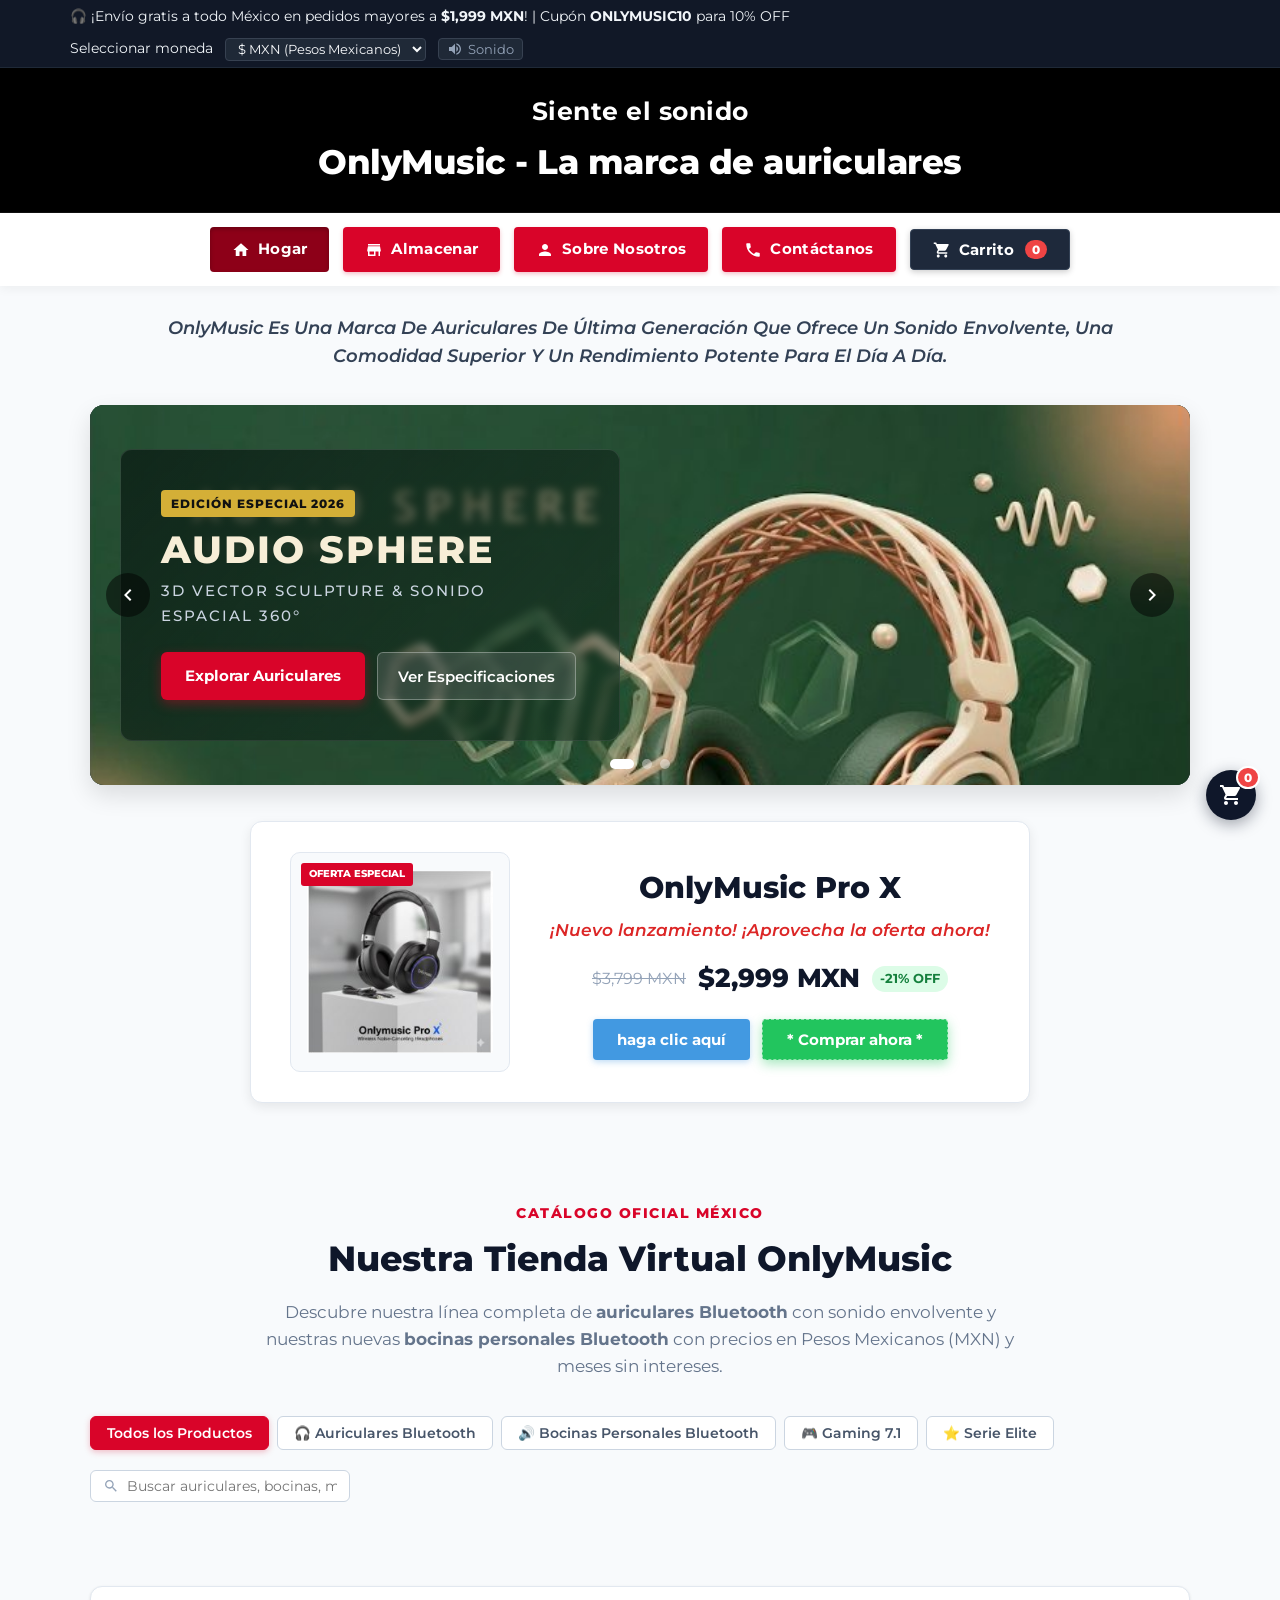
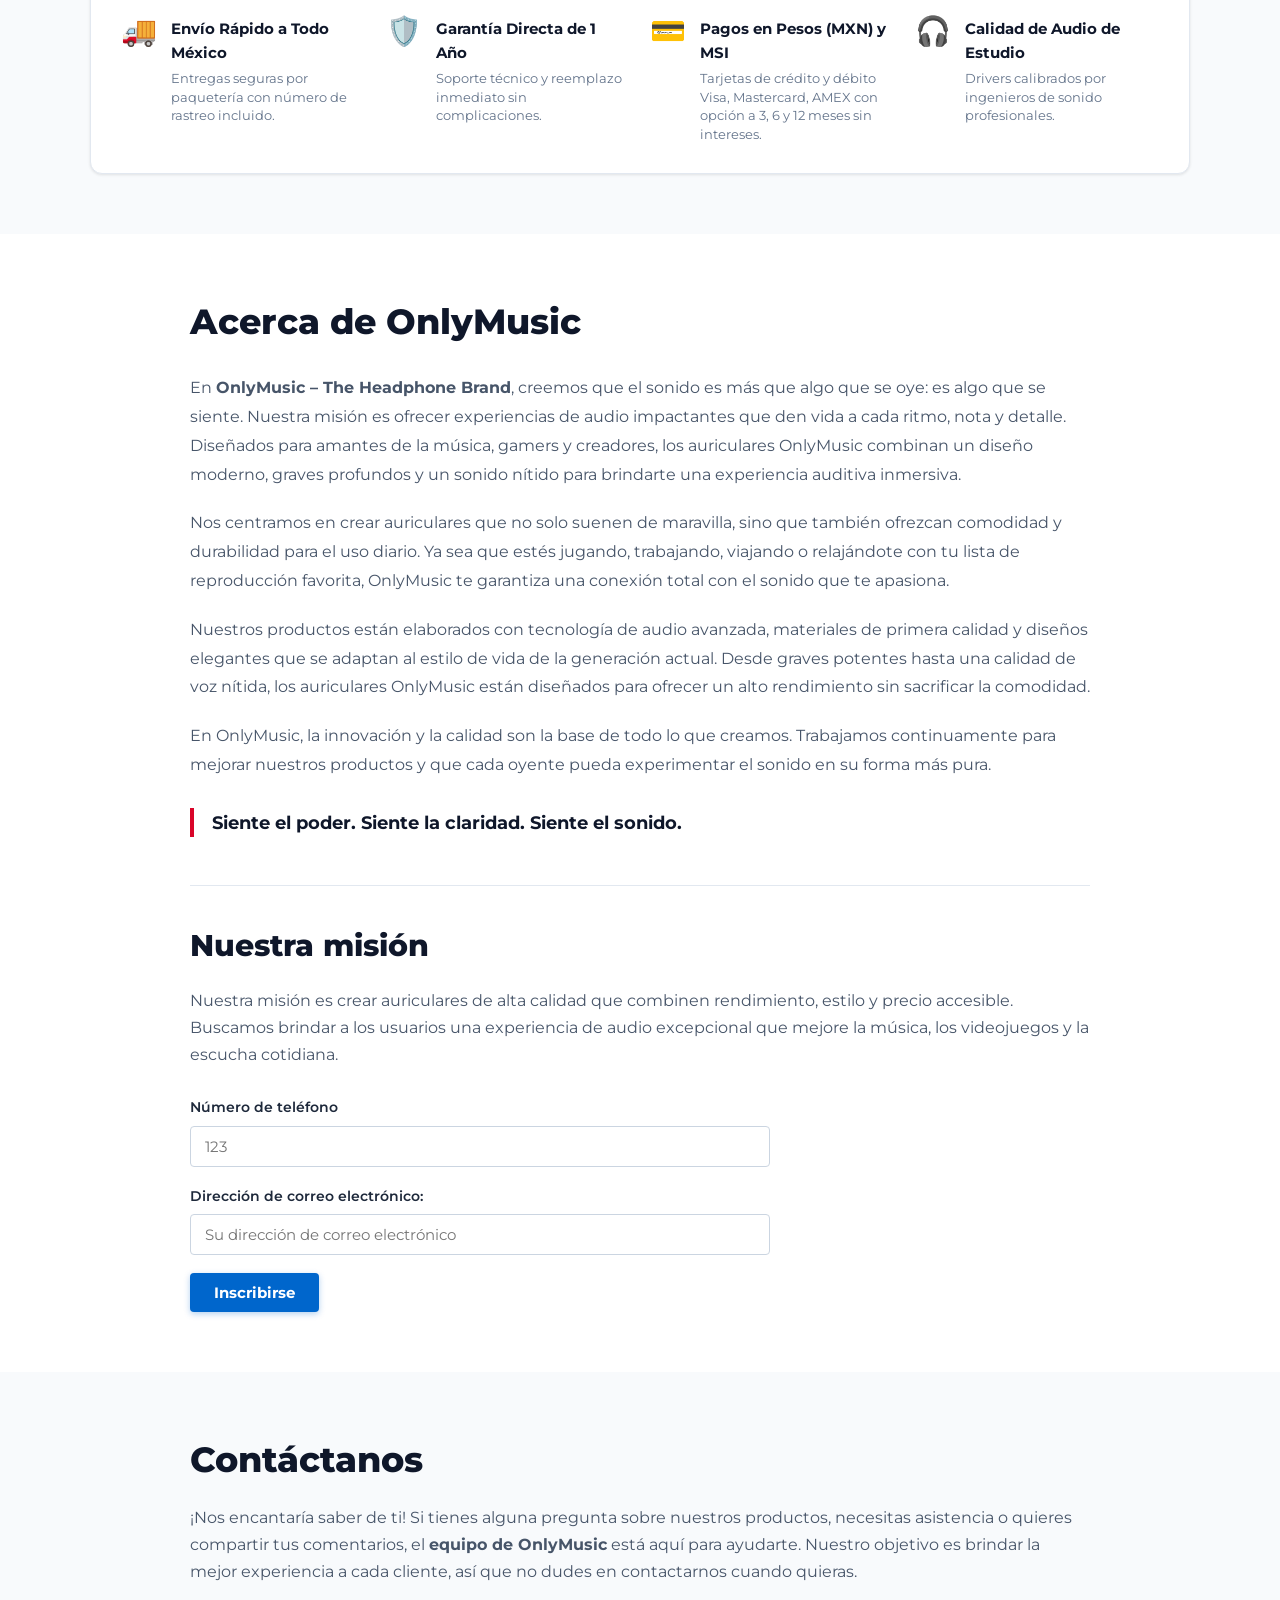
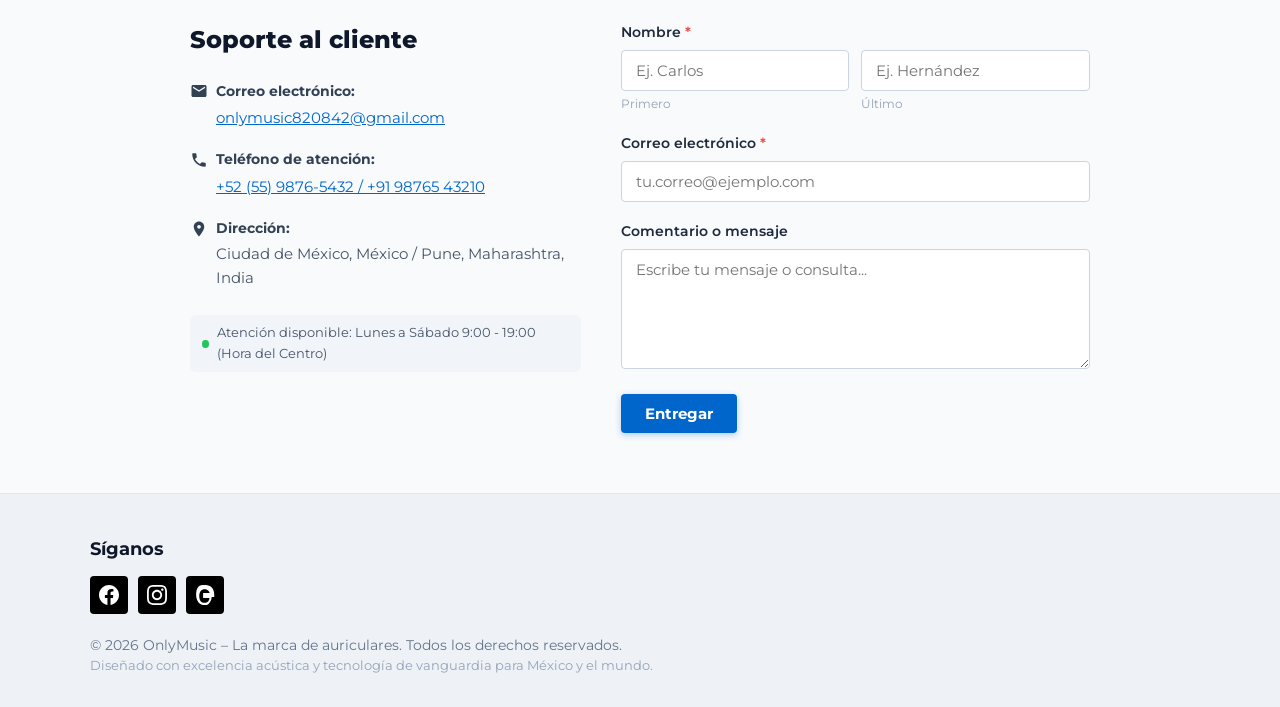
==== OnlyMusic_Tienda_Oficial.html @ 4487d000 "Version inicial OnlyMusic Store con precios en MXN y pasarela de tarjeta" ====
<!DOCTYPE html>
<html lang="es">
<head>
  <meta charset="UTF-8">
  <meta name="viewport" content="width=device-width, initial-scale=1.0">
  <title>OnlyMusic - La marca de auriculares | Tienda Oficial México</title>
  <meta name="description" content="OnlyMusic - Auriculares Bluetooth de última generación y bocinas personales inalámbricas. Sonido envolvente, diseño premium y máxima comodidad con precios en Pesos Mexicanos (MXN).">
  <link rel="preconnect" href="https://fonts.googleapis.com">
  <link rel="preconnect" href="https://fonts.gstatic.com" crossorigin>
  <link href="https://fonts.googleapis.com/css2?family=Montserrat:ital,wght@0,300;0,400;0,500;0,600;0,700;0,800;1,400;1,600&family=Inter:wght@300;400;500;600;700&display=swap" rel="stylesheet">
  <style>
/* ========================================================
   ONLYMUSIC - ESTILOS OFICIALES Y MEJORAS DE EXPERIENCIA VISUAL
   Fidelidad absoluta a las capturas originales con mejoras modernas
   ======================================================== */

:root {
  /* Paleta Original Recreada */
  --header-bg: #000000;
  --header-text: #ffffff;
  --nav-red: #d90429;
  --nav-red-hover: #b90322;
  --nav-red-active: #8d0018;
  --text-dark: #1e293b;
  --text-muted: #64748b;
  --text-italic-banner: #334155;
  --btn-green-buy: #22c55e;
  --btn-green-buy-hover: #16a34a;
  --btn-cyan-click: #4299e1;
  --btn-cyan-click-hover: #3182ce;
  --btn-blue-submit: #0066cc;
  --btn-blue-submit-hover: #0052a3;
  --footer-bg: #eef2f6;
  --footer-text: #475569;
  --card-bg: #ffffff;
  --border-light: #e2e8f0;
  --accent-gold: #d4af37;
  --font-main: 'Montserrat', 'Inter', -apple-system, BlinkMacSystemFont, 'Segoe UI', Roboto, sans-serif;
  --shadow-sm: 0 1px 3px rgba(0,0,0,0.1);
  --shadow-md: 0 4px 12px rgba(0,0,0,0.08);
  --shadow-lg: 0 10px 25px rgba(0,0,0,0.12);
  --radius-pill: 4px;
  --radius-card: 12px;
  --transition-smooth: all 0.28s cubic-bezier(0.4, 0, 0.2, 1);
}

/* Reset y Base */
*, *::before, *::after {
  box-sizing: border-box;
  margin: 0;
  padding: 0;
}

html {
  scroll-behavior: smooth;
  font-size: 16px;
  -webkit-font-smoothing: antialiased;
}

body {
  font-family: var(--font-main);
  background-color: #f8fafc;
  color: var(--text-dark);
  line-height: 1.6;
  overflow-x: hidden;
}

img {
  max-width: 100%;
  height: auto;
  display: block;
}

button, input, select, textarea {
  font-family: inherit;
}

button {
  cursor: pointer;
  border: none;
  background: none;
}

a {
  text-decoration: none;
  color: inherit;
}

.container {
  max-width: 1140px;
  margin: 0 auto;
  padding: 0 20px;
}

/* ========================================================
   TOP ANNOUNCEMENT BAR
   ======================================================== */
.top-announcement-bar {
  background: #111827;
  color: #f1f5f9;
  font-size: 0.85rem;
  padding: 6px 16px;
  border-bottom: 1px solid #1f2937;
}

.announcement-content {
  max-width: 1140px;
  margin: 0 auto;
  display: flex;
  justify-content: space-between;
  align-items: center;
  flex-wrap: wrap;
  gap: 10px;
}

.top-bar-controls {
  display: flex;
  align-items: center;
  gap: 12px;
}

.currency-selector select {
  background: #1f2937;
  color: #f8fafc;
  border: 1px solid #374151;
  border-radius: 4px;
  padding: 2px 8px;
  font-size: 0.8rem;
  cursor: pointer;
  outline: none;
}

.icon-toggle-btn {
  display: inline-flex;
  align-items: center;
  gap: 5px;
  background: #1f2937;
  color: #94a3b8;
  border: 1px solid #374151;
  border-radius: 4px;
  padding: 2px 8px;
  font-size: 0.8rem;
  transition: var(--transition-smooth);
}

.icon-toggle-btn:hover, .icon-toggle-btn.active {
  color: #38bdf8;
  border-color: #38bdf8;
}

/* ========================================================
   ENCABEZADO (Header) - EXACTO A LA CAPTURA
   ======================================================== */
.main-header {
  background-color: var(--header-bg);
  color: var(--header-text);
  padding: 24px 20px 22px;
  text-align: center;
  position: relative;
  border-bottom: 1px solid #111;
}

.brand-tagline {
  font-size: 1.55rem;
  font-weight: 700;
  letter-spacing: 0.5px;
  margin-bottom: 4px;
  color: #ffffff;
}

.brand-title {
  font-size: 2.15rem;
  font-weight: 800;
  letter-spacing: -0.5px;
  color: #ffffff;
}

/* ========================================================
   BARRA DE NAVEGACIÓN ROJA (Exacta a la captura)
   ======================================================== */
.sticky-nav {
  background-color: #ffffff;
  padding: 14px 20px;
  box-shadow: 0 3px 10px rgba(0, 0, 0, 0.05);
  position: sticky;
  top: 0;
  z-index: 100;
  transition: var(--transition-smooth);
}

.sticky-nav.is-scrolled {
  box-shadow: 0 4px 20px rgba(0, 0, 0, 0.12);
  padding: 10px 20px;
  background-color: rgba(255, 255, 255, 0.96);
  backdrop-filter: blur(10px);
}

.nav-container {
  max-width: 1140px;
  margin: 0 auto;
}

.nav-menu {
  list-style: none;
  display: flex;
  justify-content: center;
  align-items: center;
  gap: 14px;
  flex-wrap: wrap;
}

.nav-pill {
  display: inline-flex;
  align-items: center;
  gap: 8px;
  background-color: var(--nav-red);
  color: #ffffff;
  font-size: 0.95rem;
  font-weight: 700;
  padding: 10px 22px;
  border-radius: var(--radius-pill);
  transition: var(--transition-smooth);
  box-shadow: 0 2px 4px rgba(217, 4, 41, 0.25);
  letter-spacing: 0.3px;
}

.nav-pill:hover {
  background-color: var(--nav-red-hover);
  transform: translateY(-2px);
  box-shadow: 0 4px 10px rgba(217, 4, 41, 0.35);
}

.nav-pill:active, .nav-pill.active {
  background-color: var(--nav-red-active);
  box-shadow: inset 0 2px 4px rgba(0,0,0,0.25);
}

.nav-icon {
  flex-shrink: 0;
}

/* Botón Carrito en la Barra */
.cart-pill {
  position: relative;
  background-color: #1e293b;
  border: 1px solid #334155;
  box-shadow: 0 2px 6px rgba(0,0,0,0.2);
}

.cart-pill:hover {
  background-color: #0f172a;
  transform: translateY(-2px);
}

.cart-badge-count {
  background-color: #ef4444;
  color: #ffffff;
  font-size: 0.75rem;
  font-weight: 800;
  border-radius: 999px;
  padding: 2px 7px;
  margin-left: 2px;
  min-width: 18px;
  text-align: center;
}

/* ========================================================
   SUBTÍTULO DE MARCA EN ITÁLICA (Exacto a la captura)
   ======================================================== */
.brand-subtitle-section {
  padding: 28px 0 16px;
  text-align: center;
}

.brand-italic-banner {
  font-size: 1.12rem;
  font-style: italic;
  font-weight: 600;
  color: var(--text-italic-banner);
  line-height: 1.6;
  max-width: 980px;
  margin: 0 auto;
  border-bottom: 2px solid transparent;
}

/* ========================================================
   CARRUSEL HERO: AUDIO SPHERE & SLIDERS
   ======================================================== */
.hero-section {
  padding: 16px 0 40px;
}

.carousel-wrapper {
  position: relative;
  border-radius: 14px;
  overflow: hidden;
  box-shadow: var(--shadow-lg);
  background: #0d1b14;
}

.carousel-track {
  position: relative;
  min-height: 380px;
}

.carousel-slide {
  display: none;
  opacity: 0;
  transition: opacity 0.5s ease-in-out;
}

.carousel-slide.active {
  display: block;
  opacity: 1;
}

/* Slide 1: Audio Sphere (de la captura) */
.audio-sphere-card {
  position: relative;
  min-height: 380px;
  display: flex;
  align-items: center;
  background: #19382c;
  overflow: hidden;
}

.audio-sphere-bg {
  position: absolute;
  inset: 0;
  width: 100%;
  height: 100%;
}

.hero-main-img {
  width: 100%;
  height: 100%;
  object-fit: cover;
  object-position: center;
  filter: contrast(1.05) brightness(0.98);
}

.hero-content-overlay {
  position: relative;
  z-index: 2;
  padding: 40px;
  max-width: 500px;
  background: linear-gradient(135deg, rgba(13, 33, 23, 0.85) 0%, rgba(13, 33, 23, 0.4) 100%);
  border-radius: 12px;
  margin: 30px;
  backdrop-filter: blur(4px);
  border: 1px solid rgba(255,255,255,0.1);
}

.hero-badge {
  display: inline-block;
  background: #d4af37;
  color: #111;
  font-size: 0.75rem;
  font-weight: 800;
  letter-spacing: 1px;
  padding: 4px 10px;
  border-radius: 4px;
  margin-bottom: 12px;
}

.hero-heading {
  font-size: 2.4rem;
  font-weight: 800;
  letter-spacing: 2px;
  color: #f7eed7;
  line-height: 1.1;
  margin-bottom: 8px;
}

.hero-subtext {
  font-size: 0.95rem;
  letter-spacing: 2px;
  color: #cbd5e1;
  margin-bottom: 24px;
  font-weight: 500;
}

.hero-actions {
  display: flex;
  gap: 12px;
  flex-wrap: wrap;
}

.btn-hero-primary {
  background-color: var(--nav-red);
  color: #ffffff;
  font-weight: 700;
  font-size: 0.95rem;
  padding: 12px 24px;
  border-radius: 6px;
  box-shadow: 0 4px 12px rgba(217, 4, 41, 0.4);
  transition: var(--transition-smooth);
}

.btn-hero-primary:hover {
  background-color: var(--nav-red-hover);
  transform: translateY(-2px);
}

.btn-hero-secondary {
  background: rgba(255, 255, 255, 0.15);
  color: #ffffff;
  font-weight: 600;
  font-size: 0.95rem;
  padding: 12px 20px;
  border-radius: 6px;
  border: 1px solid rgba(255, 255, 255, 0.3);
  backdrop-filter: blur(4px);
  transition: var(--transition-smooth);
}

.btn-hero-secondary:hover {
  background: rgba(255, 255, 255, 0.25);
}

/* Slide 2 & 3: Dark Tech & Speaker Cards */
.dark-tech-card, .speaker-banner-card {
  min-height: 380px;
  background: linear-gradient(135deg, #090d16 0%, #1e293b 100%);
  display: flex;
  align-items: center;
  padding: 40px;
  color: #ffffff;
}

.speaker-banner-card {
  background: linear-gradient(135deg, #132438 0%, #0d1b2a 100%);
}

.hero-slide-grid {
  display: grid;
  grid-template-columns: 1.2fr 0.8fr;
  align-items: center;
  gap: 30px;
  width: 100%;
}

.hero-tag-red {
  display: inline-block;
  background: rgba(239, 68, 68, 0.2);
  color: #ef4444;
  border: 1px solid rgba(239, 68, 68, 0.4);
  font-size: 0.75rem;
  font-weight: 800;
  padding: 4px 10px;
  border-radius: 4px;
  margin-bottom: 12px;
}

.hero-tag-green {
  display: inline-block;
  background: rgba(34, 197, 94, 0.2);
  color: #4ade80;
  border: 1px solid rgba(34, 197, 94, 0.4);
  font-size: 0.75rem;
  font-weight: 800;
  padding: 4px 10px;
  border-radius: 4px;
  margin-bottom: 12px;
}

.hero-slide-title {
  font-size: 2.2rem;
  font-weight: 800;
  margin-bottom: 12px;
}

.hero-slide-desc {
  font-size: 1rem;
  color: #94a3b8;
  margin-bottom: 20px;
  line-height: 1.6;
}

.hero-spec-pills {
  display: flex;
  gap: 12px;
  flex-wrap: wrap;
  margin-bottom: 24px;
  font-size: 0.85rem;
  color: #cbd5e1;
}

.hero-slide-media {
  display: flex;
  justify-content: center;
  align-items: center;
}

.floating-product-img {
  max-height: 280px;
  object-fit: contain;
  filter: drop-shadow(0 15px 25px rgba(0, 0, 0, 0.5));
  animation: floatSubtle 4s ease-in-out infinite;
}

@keyframes floatSubtle {
  0%, 100% { transform: translateY(0); }
  50% { transform: translateY(-8px); }
}

/* Controles del Carrusel */
.carousel-control {
  position: absolute;
  top: 50%;
  transform: translateY(-50%);
  background: rgba(0, 0, 0, 0.5);
  color: #ffffff;
  width: 44px;
  height: 44px;
  border-radius: 50%;
  display: flex;
  align-items: center;
  justify-content: center;
  cursor: pointer;
  z-index: 10;
  transition: var(--transition-smooth);
}

.carousel-control:hover {
  background: rgba(217, 4, 41, 0.85);
  transform: translateY(-50%) scale(1.1);
}

.carousel-control.prev { left: 16px; }
.carousel-control.next { right: 16px; }

.carousel-indicators {
  position: absolute;
  bottom: 16px;
  left: 50%;
  transform: translateX(-50%);
  display: flex;
  gap: 8px;
  z-index: 10;
}

.indicator-dot {
  width: 10px;
  height: 10px;
  border-radius: 50%;
  background: rgba(255, 255, 255, 0.4);
  transition: var(--transition-smooth);
}

.indicator-dot.active {
  background: #ffffff;
  width: 24px;
  border-radius: 6px;
}

/* ========================================================
   POPUP / BANNER DE LANZAMIENTO (Captura 2)
   "¡Nuevo lanzamiento! ¡Aprovecha la oferta ahora!"
   ======================================================== */
.featured-launch-container {
  margin-top: 36px;
}

.launch-card {
  background: #ffffff;
  border-radius: var(--radius-card);
  padding: 30px;
  display: flex;
  align-items: center;
  justify-content: center;
  gap: 40px;
  box-shadow: var(--shadow-md);
  border: 1px solid var(--border-light);
  max-width: 780px;
  margin: 0 auto;
  transition: var(--transition-smooth);
}

.launch-card:hover {
  box-shadow: var(--shadow-lg);
  transform: translateY(-3px);
}

.launch-image-wrapper {
  position: relative;
  width: 220px;
  height: 220px;
  background: #f8fafc;
  border-radius: 10px;
  display: flex;
  align-items: center;
  justify-content: center;
  flex-shrink: 0;
  border: 1px solid #e2e8f0;
}

.launch-img {
  max-width: 85%;
  max-height: 85%;
  object-fit: contain;
  transition: var(--transition-smooth);
}

.launch-card:hover .launch-img {
  transform: scale(1.06);
}

.launch-badge {
  position: absolute;
  top: 10px;
  left: 10px;
  background: var(--nav-red);
  color: #fff;
  font-size: 0.65rem;
  font-weight: 800;
  padding: 3px 8px;
  border-radius: 3px;
}

.launch-details {
  text-align: center;
}

.launch-title {
  font-size: 1.85rem;
  font-weight: 800;
  color: #0f172a;
  margin-bottom: 6px;
}

.launch-callout {
  font-size: 1.05rem;
  color: #dc2626;
  font-style: italic;
  font-weight: 600;
  margin-bottom: 14px;
}

.launch-pricing {
  display: flex;
  align-items: center;
  justify-content: center;
  gap: 12px;
  margin-bottom: 20px;
}

.original-price {
  font-size: 1rem;
  color: #94a3b8;
  text-decoration: line-through;
}

.current-price {
  font-size: 1.6rem;
  font-weight: 800;
  color: #0f172a;
}

.discount-pill {
  background: #dcfce7;
  color: #15803d;
  font-size: 0.8rem;
  font-weight: 700;
  padding: 3px 8px;
  border-radius: 999px;
}

.launch-buttons {
  display: flex;
  justify-content: center;
  gap: 12px;
  flex-wrap: wrap;
}

/* Botón "haga clic aquí" celeste idéntico a la captura 2 */
.btn-cyan-click {
  background-color: var(--btn-cyan-click);
  color: #ffffff;
  font-size: 0.95rem;
  font-weight: 700;
  padding: 10px 24px;
  border-radius: var(--radius-pill);
  box-shadow: 0 2px 6px rgba(66, 153, 225, 0.35);
  transition: var(--transition-smooth);
}

.btn-cyan-click:hover {
  background-color: var(--btn-cyan-click-hover);
  transform: translateY(-2px);
  box-shadow: 0 4px 10px rgba(66, 153, 225, 0.5);
}

/* Botón verde "* Comprar ahora *" idéntico a las capturas */
.btn-green-buy {
  background-color: var(--btn-green-buy);
  color: #ffffff;
  font-size: 0.95rem;
  font-weight: 700;
  padding: 10px 24px;
  border-radius: var(--radius-pill);
  box-shadow: 0 4px 12px rgba(34, 197, 94, 0.4);
  border: 1px dashed rgba(255, 255, 255, 0.5);
  transition: var(--transition-smooth);
}

.btn-green-buy:hover {
  background-color: var(--btn-green-buy-hover);
  transform: translateY(-2px);
  box-shadow: 0 6px 16px rgba(34, 197, 94, 0.5);
}

/* ========================================================
   SECCIÓN ALMACENAR: CATÁLOGO Y TIENDA VIRTUAL
   ======================================================== */
.store-section {
  padding: 60px 0;
  background-color: #f8fafc;
}

.section-header {
  text-align: center;
  max-width: 750px;
  margin: 0 auto 36px;
}

.header-pre-title {
  color: var(--nav-red);
  font-size: 0.85rem;
  font-weight: 800;
  letter-spacing: 1.5px;
  margin-bottom: 6px;
}

.section-title {
  font-size: 2.2rem;
  font-weight: 800;
  color: #0f172a;
  margin-bottom: 12px;
}

.section-description {
  font-size: 1.05rem;
  color: var(--text-muted);
}

/* Toolbar de la Tienda */
.store-toolbar {
  display: flex;
  justify-content: space-between;
  align-items: center;
  gap: 20px;
  margin-bottom: 36px;
  flex-wrap: wrap;
}

.category-filters {
  display: flex;
  gap: 8px;
  flex-wrap: wrap;
}

.filter-btn {
  background: #ffffff;
  color: #475569;
  border: 1px solid #cbd5e1;
  padding: 8px 16px;
  border-radius: 6px;
  font-size: 0.85rem;
  font-weight: 600;
  transition: var(--transition-smooth);
}

.filter-btn:hover {
  border-color: var(--nav-red);
  color: var(--nav-red);
}

.filter-btn.active {
  background: var(--nav-red);
  color: #ffffff;
  border-color: var(--nav-red);
  box-shadow: 0 2px 6px rgba(217, 4, 41, 0.25);
}

.store-search-box {
  display: flex;
  align-items: center;
  background: #ffffff;
  border: 1px solid #cbd5e1;
  border-radius: 6px;
  padding: 6px 12px;
  gap: 8px;
  min-width: 260px;
}

.store-search-box input {
  border: none;
  outline: none;
  font-size: 0.9rem;
  width: 100%;
}

.search-icon {
  color: #94a3b8;
}

/* Grid de Productos */
.products-grid {
  display: grid;
  grid-template-columns: repeat(auto-fill, minmax(260px, 1fr));
  gap: 30px;
  margin-bottom: 48px;
}

/* Tarjeta de Producto idéntica a las capturas */
.product-card {
  background: #ffffff;
  border-radius: var(--radius-card);
  padding: 24px;
  text-align: center;
  border: 1px solid #e2e8f0;
  box-shadow: var(--shadow-sm);
  display: flex;
  flex-direction: column;
  justify-content: space-between;
  transition: var(--transition-smooth);
  position: relative;
}

.product-card:hover {
  box-shadow: var(--shadow-lg);
  transform: translateY(-5px);
  border-color: #cbd5e1;
}

.product-badge-flag {
  position: absolute;
  top: 14px;
  left: 14px;
  background: #0f172a;
  color: #ffffff;
  font-size: 0.7rem;
  font-weight: 700;
  padding: 3px 8px;
  border-radius: 4px;
}

.product-image-box {
  width: 100%;
  height: 210px;
  display: flex;
  align-items: center;
  justify-content: center;
  background-color: #ffffff;
  border-radius: 8px;
  margin-bottom: 18px;
  overflow: hidden;
  cursor: pointer;
}

.product-img {
  max-width: 90%;
  max-height: 90%;
  object-fit: contain;
  transition: transform 0.3s ease;
}

.product-card:hover .product-img {
  transform: scale(1.08);
}

.product-title {
  font-size: 1.35rem;
  font-weight: 700;
  color: #0f172a;
  margin-bottom: 8px;
}

.product-features-subtext {
  font-size: 0.85rem;
  color: #64748b;
  margin-bottom: 14px;
  min-height: 40px;
  display: flex;
  align-items: center;
  justify-content: center;
}

.product-price {
  font-size: 1.55rem;
  font-weight: 800;
  color: #0f172a;
  margin-bottom: 18px;
}

.product-card-actions {
  display: flex;
  flex-direction: column;
  gap: 8px;
}

.btn-add-cart-secondary {
  background-color: #f1f5f9;
  color: #1e293b;
  font-size: 0.85rem;
  font-weight: 600;
  padding: 8px 16px;
  border-radius: var(--radius-pill);
  border: 1px solid #cbd5e1;
  transition: var(--transition-smooth);
}

.btn-add-cart-secondary:hover {
  background-color: #e2e8f0;
  color: #0f172a;
}

/* Perks de Tienda */
.store-perks-row {
  display: grid;
  grid-template-columns: repeat(auto-fit, minmax(230px, 1fr));
  gap: 20px;
  background: #ffffff;
  padding: 30px;
  border-radius: var(--radius-card);
  border: 1px solid #e2e8f0;
  box-shadow: var(--shadow-sm);
}

.perk-box {
  display: flex;
  align-items: flex-start;
  gap: 14px;
}

.perk-icon {
  font-size: 1.8rem;
  line-height: 1;
}

.perk-text h4 {
  font-size: 0.95rem;
  font-weight: 700;
  color: #0f172a;
  margin-bottom: 4px;
}

.perk-text p {
  font-size: 0.82rem;
  color: #64748b;
  line-height: 1.4;
}

/* ========================================================
   SECCIÓN SOBRE NOSOTROS (Captura 7 y 6)
   ======================================================== */
.about-section {
  padding: 60px 0;
  background-color: #ffffff;
}

.about-card {
  max-width: 900px;
  margin: 0 auto;
}

.about-title {
  font-size: 2.2rem;
  font-weight: 800;
  color: #0f172a;
  margin-bottom: 24px;
}

.about-body-text p {
  font-size: 1rem;
  color: #475569;
  line-height: 1.8;
  margin-bottom: 20px;
}

.about-quote {
  font-size: 1.15rem;
  font-weight: 700;
  color: #0f172a;
  border-left: 4px solid var(--nav-red);
  padding-left: 18px;
  margin: 28px 0;
}

/* Misión e Inscripción (Captura 6) */
.mission-section {
  margin-top: 48px;
  padding-top: 36px;
  border-top: 1px solid #e2e8f0;
}

.mission-title {
  font-size: 1.9rem;
  font-weight: 800;
  color: #0f172a;
  margin-bottom: 16px;
}

.mission-text {
  font-size: 1rem;
  color: #475569;
  line-height: 1.7;
  margin-bottom: 28px;
}

.subscribe-form {
  max-width: 580px;
}

.form-group {
  margin-bottom: 18px;
}

.form-group label {
  display: block;
  font-size: 0.9rem;
  font-weight: 600;
  color: #1e293b;
  margin-bottom: 6px;
}

.form-control {
  width: 100%;
  padding: 10px 14px;
  font-size: 0.95rem;
  border: 1px solid #cbd5e1;
  border-radius: 4px;
  background-color: #ffffff;
  color: #1e293b;
  outline: none;
  transition: var(--transition-smooth);
}

.form-control:focus {
  border-color: var(--btn-blue-submit);
  box-shadow: 0 0 0 3px rgba(0, 102, 204, 0.15);
}

/* Botón azul ("Inscribirse", "Entregar") */
.btn-blue-action {
  background-color: var(--btn-blue-submit);
  color: #ffffff;
  font-size: 0.95rem;
  font-weight: 700;
  padding: 10px 24px;
  border-radius: var(--radius-pill);
  transition: var(--transition-smooth);
  box-shadow: 0 2px 6px rgba(0, 102, 204, 0.3);
}

.btn-blue-action:hover {
  background-color: var(--btn-blue-submit-hover);
  transform: translateY(-2px);
  box-shadow: 0 4px 10px rgba(0, 102, 204, 0.4);
}

/* ========================================================
   SECCIÓN CONTÁCTANOS (Captura 4 y 5)
   ======================================================== */
.contact-section {
  padding: 60px 0;
  background-color: #f8fafc;
}

.contact-card {
  max-width: 900px;
  margin: 0 auto;
}

.contact-title {
  font-size: 2.2rem;
  font-weight: 800;
  color: #0f172a;
  margin-bottom: 16px;
}

.contact-intro {
  font-size: 1rem;
  color: #475569;
  line-height: 1.7;
  margin-bottom: 36px;
}

.contact-grid {
  display: grid;
  grid-template-columns: 1fr 1.2fr;
  gap: 40px;
}

.support-heading {
  font-size: 1.5rem;
  font-weight: 800;
  color: #0f172a;
  margin-bottom: 20px;
}

.support-details-list {
  list-style: none;
  margin-bottom: 24px;
}

.support-details-list li {
  margin-bottom: 18px;
}

.info-label {
  display: flex;
  align-items: center;
  gap: 8px;
  font-size: 0.9rem;
  color: #334155;
  margin-bottom: 2px;
}

.support-link {
  color: var(--btn-blue-submit);
  text-decoration: underline;
  font-size: 0.95rem;
  padding-left: 26px;
  display: inline-block;
}

.support-text {
  font-size: 0.95rem;
  color: #475569;
  padding-left: 26px;
  display: inline-block;
}

.support-badge {
  display: inline-flex;
  align-items: center;
  gap: 8px;
  background: #f1f5f9;
  padding: 8px 12px;
  border-radius: 6px;
  font-size: 0.8rem;
  color: #475569;
}

.status-dot {
  width: 8px;
  height: 8px;
  border-radius: 50%;
  background: #22c55e;
}

/* Formulario Contacto con campos Divididos (Primero, Último) */
.name-split-row {
  display: flex;
  gap: 12px;
}

.name-col {
  flex: 1;
}

.sub-label {
  display: block;
  font-size: 0.75rem;
  color: #94a3b8;
  margin-top: 3px;
}

.required-star {
  color: #ef4444;
}

.textarea-field {
  resize: vertical;
  min-height: 120px;
}

/* ========================================================
   PIE DE PÁGINA (Footer - Exacto a las capturas)
   ======================================================== */
.main-footer {
  background-color: var(--footer-bg);
  padding: 40px 20px 30px;
  border-top: 1px solid #e2e8f0;
}

.footer-container {
  display: flex;
  flex-direction: column;
  gap: 20px;
}

.social-heading {
  font-size: 1.15rem;
  font-weight: 700;
  color: #0f172a;
  margin-bottom: 12px;
}

.social-icons-group {
  display: flex;
  gap: 10px;
}

.social-box {
  width: 38px;
  height: 38px;
  background-color: #000000;
  color: #ffffff;
  display: flex;
  align-items: center;
  justify-content: center;
  border-radius: 4px;
  transition: var(--transition-smooth);
}

.social-box:hover {
  background-color: var(--nav-red);
  transform: translateY(-2px);
}

.footer-copyright {
  font-size: 0.88rem;
  color: #64748b;
  line-height: 1.6;
}

.footer-subtext {
  font-size: 0.8rem;
  color: #94a3b8;
}

/* Botones flotantes */
.scroll-top-btn {
  position: fixed;
  bottom: 24px;
  right: 24px;
  width: 42px;
  height: 42px;
  background-color: var(--btn-blue-submit);
  color: #ffffff;
  border-radius: 4px;
  display: flex;
  align-items: center;
  justify-content: center;
  box-shadow: 0 4px 12px rgba(0, 102, 204, 0.4);
  opacity: 0;
  visibility: hidden;
  transition: var(--transition-smooth);
  z-index: 90;
}

.scroll-top-btn.visible {
  opacity: 1;
  visibility: visible;
}

.scroll-top-btn:hover {
  background-color: var(--btn-blue-submit-hover);
  transform: translateY(-3px);
}

.floating-cart {
  position: fixed;
  bottom: 80px;
  right: 24px;
  width: 50px;
  height: 50px;
  background-color: #0f172a;
  color: #ffffff;
  border-radius: 50%;
  display: flex;
  align-items: center;
  justify-content: center;
  box-shadow: 0 4px 16px rgba(15, 23, 42, 0.4);
  transition: var(--transition-smooth);
  z-index: 90;
}

.floating-cart:hover {
  background-color: var(--nav-red);
  transform: scale(1.08);
}

.floating-badge {
  position: absolute;
  top: -4px;
  right: -4px;
  background: #ef4444;
  color: #fff;
  font-size: 0.75rem;
  font-weight: 800;
  padding: 2px 6px;
  border-radius: 999px;
  border: 2px solid #fff;
}

/* ========================================================
   MODAL / DRAWER: CARRITO DE COMPRAS
   ======================================================== */
.drawer-overlay {
  position: fixed;
  inset: 0;
  background: rgba(15, 23, 42, 0.6);
  backdrop-filter: blur(4px);
  z-index: 1000;
  opacity: 0;
  visibility: hidden;
  transition: opacity 0.3s ease;
}

.drawer-overlay.open {
  opacity: 1;
  visibility: visible;
}

.cart-drawer {
  position: fixed;
  top: 0;
  right: -480px;
  width: 100%;
  max-width: 450px;
  height: 100vh;
  background: #ffffff;
  z-index: 1001;
  box-shadow: -8px 0 25px rgba(0, 0, 0, 0.2);
  display: flex;
  flex-direction: column;
  transition: right 0.35s cubic-bezier(0.16, 1, 0.3, 1);
}

.drawer-overlay.open .cart-drawer {
  right: 0;
}

.cart-drawer-header {
  padding: 20px;
  border-bottom: 1px solid #e2e8f0;
  display: flex;
  align-items: center;
  justify-content: space-between;
}

.drawer-title-row {
  display: flex;
  align-items: center;
  gap: 10px;
}

.drawer-title-row h3 {
  font-size: 1.25rem;
  font-weight: 700;
  color: #0f172a;
}

.cart-items-counter {
  font-size: 0.85rem;
  color: #64748b;
}

.close-drawer-btn {
  font-size: 1.8rem;
  color: #94a3b8;
  line-height: 1;
  transition: color 0.2s;
}

.close-drawer-btn:hover {
  color: #0f172a;
}

/* Envío Gratis Barra */
.cart-shipping-progress {
  padding: 12px 20px;
  background: #f8fafc;
  border-bottom: 1px solid #e2e8f0;
}

.shipping-info-text {
  font-size: 0.82rem;
  color: #334155;
  margin-bottom: 6px;
  font-weight: 500;
}

.progress-bar-bg {
  width: 100%;
  height: 6px;
  background: #e2e8f0;
  border-radius: 999px;
  overflow: hidden;
}

.progress-bar-fill {
  height: 100%;
  background: var(--btn-green-buy);
  border-radius: 999px;
  transition: width 0.4s ease;
}

/* Lista de Items */
.cart-items-container {
  flex: 1;
  overflow-y: auto;
  padding: 16px 20px;
}

.cart-empty-state {
  text-align: center;
  padding: 40px 10px;
  color: #94a3b8;
}

.cart-empty-state svg {
  margin-bottom: 14px;
}

.cart-item-row {
  display: flex;
  align-items: center;
  gap: 14px;
  padding: 14px 0;
  border-bottom: 1px solid #f1f5f9;
}

.cart-item-img {
  width: 64px;
  height: 64px;
  object-fit: contain;
  background: #f8fafc;
  border-radius: 6px;
  padding: 4px;
  border: 1px solid #e2e8f0;
}

.cart-item-details {
  flex: 1;
}

.cart-item-title {
  font-size: 0.95rem;
  font-weight: 700;
  color: #0f172a;
  margin-bottom: 2px;
}

.cart-item-price {
  font-size: 0.9rem;
  font-weight: 700;
  color: #334155;
  margin-bottom: 8px;
}

.cart-qty-controls {
  display: inline-flex;
  align-items: center;
  border: 1px solid #cbd5e1;
  border-radius: 4px;
  background: #ffffff;
}

.qty-btn {
  width: 26px;
  height: 26px;
  display: flex;
  align-items: center;
  justify-content: center;
  font-weight: 700;
  color: #475569;
}

.qty-btn:hover {
  background: #f1f5f9;
}

.qty-number {
  min-width: 28px;
  text-align: center;
  font-size: 0.85rem;
  font-weight: 600;
}

.cart-item-remove-btn {
  color: #94a3b8;
  padding: 6px;
  transition: color 0.2s;
}

.cart-item-remove-btn:hover {
  color: #ef4444;
}

/* Footer del Drawer */
.cart-drawer-footer {
  padding: 20px;
  border-top: 1px solid #e2e8f0;
  background: #ffffff;
}

.coupon-section {
  margin-bottom: 16px;
}

.coupon-input-group {
  display: flex;
  gap: 8px;
}

.coupon-input-group input {
  flex: 1;
  padding: 8px 12px;
  border: 1px solid #cbd5e1;
  border-radius: 4px;
  font-size: 0.85rem;
  text-transform: uppercase;
}

.coupon-input-group button {
  background: #1e293b;
  color: #ffffff;
  padding: 8px 16px;
  border-radius: 4px;
  font-size: 0.85rem;
  font-weight: 600;
}

.coupon-feedback {
  font-size: 0.78rem;
  margin-top: 4px;
}

.coupon-feedback.success { color: #15803d; }
.coupon-feedback.error { color: #dc2626; }

.cart-summary-lines {
  margin-bottom: 16px;
}

.summary-line {
  display: flex;
  justify-content: space-between;
  font-size: 0.9rem;
  color: #64748b;
  margin-bottom: 6px;
}

.discount-line {
  color: #15803d;
  font-weight: 600;
}

.total-line {
  font-size: 1.25rem;
  color: #0f172a;
  font-weight: 800;
  border-top: 1px dashed #cbd5e1;
  padding-top: 8px;
  margin-top: 8px;
}

.btn-checkout-primary {
  width: 100%;
  background: var(--btn-green-buy);
  color: #ffffff;
  padding: 14px;
  border-radius: 6px;
  font-size: 1rem;
  font-weight: 700;
  display: flex;
  align-items: center;
  justify-content: center;
  gap: 10px;
  box-shadow: 0 4px 14px rgba(34, 197, 94, 0.4);
  transition: var(--transition-smooth);
}

.btn-checkout-primary:hover {
  background: var(--btn-green-buy-hover);
  transform: translateY(-2px);
}

.cart-secondary-actions {
  display: flex;
  justify-content: space-between;
  margin-top: 10px;
}

.btn-clear-cart, .btn-continue-shopping {
  font-size: 0.8rem;
  color: #64748b;
  text-decoration: underline;
}

.btn-clear-cart:hover { color: #ef4444; }
.btn-continue-shopping:hover { color: #0f172a; }

.payment-trust-badges {
  display: flex;
  justify-content: space-around;
  margin-top: 14px;
  padding-top: 12px;
  border-top: 1px solid #f1f5f9;
  font-size: 0.72rem;
  color: #94a3b8;
}

/* ========================================================
   MODAL DE CHECKOUT & PAGO CON TARJETA DE CRÉDITO 3D
   ======================================================== */
.modal-backdrop {
  position: fixed;
  inset: 0;
  background: rgba(15, 23, 42, 0.75);
  backdrop-filter: blur(5px);
  z-index: 1100;
  display: flex;
  align-items: center;
  justify-content: center;
  padding: 20px;
  opacity: 0;
  visibility: hidden;
  transition: opacity 0.3s ease;
  overflow-y: auto;
}

.modal-backdrop.open {
  opacity: 1;
  visibility: visible;
}

.modal-card {
  background: #ffffff;
  border-radius: var(--radius-card);
  width: 100%;
  max-width: 900px;
  max-height: 90vh;
  overflow-y: auto;
  box-shadow: 0 20px 40px rgba(0, 0, 0, 0.25);
  position: relative;
  animation: modalScaleUp 0.3s ease;
}

@keyframes modalScaleUp {
  from { transform: scale(0.95); opacity: 0; }
  to { transform: scale(1); opacity: 1; }
}

.modal-header {
  padding: 20px 24px;
  border-bottom: 1px solid #e2e8f0;
  display: flex;
  justify-content: space-between;
  align-items: center;
}

.modal-title-with-badge {
  display: flex;
  align-items: center;
  gap: 12px;
}

.modal-title-with-badge h2 {
  font-size: 1.4rem;
  font-weight: 800;
  color: #0f172a;
}

.security-badge-pill {
  background: #dcfce7;
  color: #15803d;
  font-size: 0.75rem;
  font-weight: 700;
  padding: 4px 10px;
  border-radius: 999px;
}

.modal-close-btn {
  font-size: 2rem;
  color: #94a3b8;
  line-height: 1;
  transition: color 0.2s;
}

.modal-close-btn:hover { color: #0f172a; }

.checkout-modal-body {
  padding: 24px;
}

.checkout-steps-grid {
  display: grid;
  grid-template-columns: 1fr 1.2fr;
  gap: 30px;
}

.checkout-step-title {
  font-size: 1.15rem;
  font-weight: 700;
  color: #0f172a;
  margin-bottom: 18px;
  border-bottom: 2px solid #f1f5f9;
  padding-bottom: 8px;
}

.form-row {
  display: flex;
  gap: 12px;
}

.flex-1 { flex: 1; }

/* Resumen Mini en Checkout */
.checkout-order-mini-summary {
  margin-top: 24px;
  background: #f8fafc;
  padding: 16px;
  border-radius: 8px;
  border: 1px solid #e2e8f0;
}

.checkout-order-mini-summary h4 {
  font-size: 0.95rem;
  font-weight: 700;
  margin-bottom: 10px;
  color: #0f172a;
}

.mini-items-list {
  max-height: 120px;
  overflow-y: auto;
  font-size: 0.85rem;
  margin-bottom: 10px;
}

.mini-item-row {
  display: flex;
  justify-content: space-between;
  padding: 4px 0;
  border-bottom: 1px solid #edf2f7;
}

.mini-total-line {
  display: flex;
  justify-content: space-between;
  font-size: 1.1rem;
  font-weight: 800;
  color: #0f172a;
  border-top: 1px dashed #cbd5e1;
  padding-top: 8px;
}

/* ========================================================
   TARJETA VIRTUAL 3D INTERACTIVA (GIRO REALISTA Y FORMATEO)
   ======================================================== */
.virtual-card-container {
  perspective: 1000px;
  width: 100%;
  max-width: 360px;
  margin: 0 auto 24px;
  height: 210px;
}

.virtual-card {
  width: 100%;
  height: 100%;
  position: relative;
  transform-style: preserve-3d;
  transition: transform 0.6s cubic-bezier(0.4, 0.2, 0.2, 1);
  border-radius: 14px;
  box-shadow: 0 15px 35px rgba(0, 0, 0, 0.25);
}

.virtual-card.is-flipped {
  transform: rotateY(180deg);
}

.card-side {
  position: absolute;
  inset: 0;
  width: 100%;
  height: 100%;
  border-radius: 14px;
  backface-visibility: hidden;
  padding: 22px;
  color: #ffffff;
  display: flex;
  flex-direction: column;
  justify-content: space-between;
  background: linear-gradient(135deg, #0f172a 0%, #1e1b4b 50%, #312e81 100%);
  border: 1px solid rgba(255, 255, 255, 0.15);
  overflow: hidden;
}

.card-side::before {
  content: '';
  position: absolute;
  top: -50%;
  left: -50%;
  width: 200%;
  height: 200%;
  background: radial-gradient(circle, rgba(255,255,255,0.1) 0%, transparent 60%);
  pointer-events: none;
}

.card-front {
  z-index: 2;
  transform: rotateY(0deg);
}

.card-back {
  transform: rotateY(180deg);
  padding: 20px 0;
}

.card-chip-row {
  display: flex;
  align-items: center;
  justify-content: space-between;
}

.card-chip {
  width: 44px;
  height: 32px;
  background: linear-gradient(135deg, #eab308 0%, #ca8a04 100%);
  border-radius: 6px;
  position: relative;
}

.card-chip::after {
  content: '';
  position: absolute;
  inset: 4px;
  border: 1px solid rgba(0,0,0,0.25);
  border-radius: 3px;
}

.contactless-icon {
  color: rgba(255, 255, 255, 0.6);
}

.card-brand-logo {
  font-size: 1.4rem;
  font-weight: 800;
  letter-spacing: 1px;
}

.brand-text-visa { color: #f8fafc; font-style: italic; }
.brand-text-mastercard { color: #ff5f00; }
.brand-text-amex { color: #0284c7; }

.card-number-display {
  font-family: 'Courier New', Courier, monospace;
  font-size: 1.35rem;
  letter-spacing: 2px;
  text-shadow: 0 2px 4px rgba(0,0,0,0.5);
  margin: 10px 0;
}

.card-details-row {
  display: flex;
  justify-content: space-between;
}

.card-label {
  display: block;
  font-size: 0.65rem;
  color: rgba(255, 255, 255, 0.6);
  letter-spacing: 1px;
  margin-bottom: 2px;
}

.card-val {
  font-size: 0.85rem;
  font-weight: 700;
  letter-spacing: 1px;
  text-transform: uppercase;
  max-width: 200px;
  overflow: hidden;
  text-overflow: ellipsis;
  white-space: nowrap;
}

/* Reverso de la Tarjeta */
.card-magnetic-bar {
  width: 100%;
  height: 40px;
  background: #000000;
  margin-top: 10px;
}

.card-cvv-section {
  padding: 10px 22px;
  text-align: right;
}

.card-cvv-box {
  background: #ffffff;
  color: #0f172a;
  height: 32px;
  border-radius: 4px;
  display: flex;
  align-items: center;
  justify-content: flex-end;
  padding: 0 12px;
  font-family: 'Courier New', Courier, monospace;
  font-weight: 700;
  letter-spacing: 2px;
}

.card-back-text {
  font-size: 0.6rem;
  color: rgba(255, 255, 255, 0.5);
  padding: 0 22px;
  line-height: 1.3;
}

/* Inputs de Tarjeta */
.card-inputs-grid {
  margin-bottom: 20px;
}

.input-with-icon {
  position: relative;
}

.input-card-icon {
  position: absolute;
  right: 12px;
  top: 50%;
  transform: translateY(-50%);
  font-size: 1.2rem;
}

.checkout-submit-wrapper {
  margin-top: 20px;
}

.btn-pay-now {
  width: 100%;
  background: var(--nav-red);
  color: #ffffff;
  padding: 16px;
  border-radius: 6px;
  font-size: 1.1rem;
  font-weight: 800;
  box-shadow: 0 6px 18px rgba(217, 4, 41, 0.4);
  display: flex;
  align-items: center;
  justify-content: center;
  gap: 10px;
  transition: var(--transition-smooth);
}

.btn-pay-now:hover {
  background: var(--nav-red-hover);
  transform: translateY(-2px);
}

.btn-spinner {
  width: 22px;
  height: 22px;
  border: 3px solid rgba(255,255,255,0.3);
  border-top-color: #ffffff;
  border-radius: 50%;
  animation: spin 0.8s linear infinite;
}

@keyframes spin {
  to { transform: rotate(360deg); }
}

.pci-notice {
  font-size: 0.72rem;
  color: #94a3b8;
  text-align: center;
  margin-top: 10px;
}

/* ========================================================
   MODAL: DETALLES DEL PRODUCTO (QUICK VIEW)
   ======================================================== */
.product-detail-card {
  max-width: 800px;
  padding: 30px;
}

.product-detail-layout {
  display: grid;
  grid-template-columns: 1fr 1.2fr;
  gap: 30px;
}

.detail-img-box {
  background: #f8fafc;
  border-radius: 10px;
  display: flex;
  align-items: center;
  justify-content: center;
  padding: 20px;
  border: 1px solid #e2e8f0;
}

.detail-img-box img {
  max-height: 280px;
  object-fit: contain;
}

.detail-title {
  font-size: 1.8rem;
  font-weight: 800;
  color: #0f172a;
  margin-bottom: 6px;
}

.detail-category-tag {
  color: var(--nav-red);
  font-size: 0.8rem;
  font-weight: 700;
  text-transform: uppercase;
  margin-bottom: 12px;
}

.detail-price {
  font-size: 1.7rem;
  font-weight: 800;
  color: #0f172a;
  margin-bottom: 16px;
}

.detail-desc {
  font-size: 0.95rem;
  color: #64748b;
  margin-bottom: 20px;
  line-height: 1.6;
}

.detail-specs-table {
  width: 100%;
  border-collapse: collapse;
  font-size: 0.85rem;
  margin-bottom: 24px;
}

.detail-specs-table td {
  padding: 6px 10px;
  border-bottom: 1px solid #f1f5f9;
}

.detail-specs-table td:first-child {
  font-weight: 600;
  color: #475569;
  width: 40%;
}

.detail-actions-row {
  display: flex;
  gap: 12px;
}

/* ========================================================
   MODAL: OFERTA ESPECIAL PRO X (Captura 2)
   ======================================================== */
.special-offer-card {
  max-width: 480px;
  text-align: center;
  padding: 36px 28px;
}

.offer-hero-tag {
  display: inline-block;
  background: var(--nav-red);
  color: #ffffff;
  font-size: 0.75rem;
  font-weight: 800;
  letter-spacing: 1px;
  padding: 4px 12px;
  border-radius: 999px;
  margin-bottom: 18px;
}

.offer-modal-img {
  max-height: 200px;
  margin: 0 auto 16px;
  object-fit: contain;
}

.offer-product-name {
  font-size: 1.8rem;
  font-weight: 800;
  color: #0f172a;
  margin-bottom: 6px;
}

.offer-subtitle {
  font-size: 0.95rem;
  color: #dc2626;
  font-style: italic;
  font-weight: 600;
  margin-bottom: 20px;
}

.offer-features-list {
  background: #f8fafc;
  padding: 14px;
  border-radius: 8px;
  text-align: left;
  font-size: 0.85rem;
  color: #334155;
  margin-bottom: 20px;
  display: flex;
  flex-direction: column;
  gap: 8px;
}

.offer-pricing-row {
  display: flex;
  justify-content: center;
  align-items: center;
  gap: 14px;
  margin-bottom: 24px;
}

.offer-pricing-row .old-p {
  font-size: 1.1rem;
  color: #94a3b8;
  text-decoration: line-through;
}

.offer-pricing-row .new-p {
  font-size: 1.8rem;
  font-weight: 800;
  color: #0f172a;
}

.full-w { width: 100%; }

/* ========================================================
   MODAL: CONFIRMACIÓN DE PAGO EXITOSO Y RECIBO
   ======================================================== */
.success-modal-card {
  max-width: 550px;
  text-align: center;
  padding: 36px;
}

.success-icon-animated {
  margin-bottom: 16px;
  animation: popIn 0.5s cubic-bezier(0.175, 0.885, 0.32, 1.275);
}

@keyframes popIn {
  0% { transform: scale(0); opacity: 0; }
  100% { transform: scale(1); opacity: 1; }
}

.success-heading {
  font-size: 1.8rem;
  font-weight: 800;
  color: #0f172a;
  margin-bottom: 8px;
}

.success-message {
  font-size: 0.95rem;
  color: #64748b;
  margin-bottom: 24px;
}

.receipt-box {
  background: #f8fafc;
  border: 1px dashed #cbd5e1;
  border-radius: 8px;
  padding: 20px;
  text-align: left;
  font-size: 0.85rem;
  margin-bottom: 24px;
}

.receipt-header-row {
  display: flex;
  justify-content: space-between;
  border-bottom: 1px solid #e2e8f0;
  padding-bottom: 10px;
  margin-bottom: 12px;
}

.receipt-order-id {
  font-weight: 700;
  color: #0f172a;
}

.receipt-date {
  color: #94a3b8;
}

.receipt-items-list {
  margin-bottom: 12px;
}

.receipt-item {
  display: flex;
  justify-content: space-between;
  margin-bottom: 6px;
}

.receipt-footer-total {
  border-top: 1px solid #e2e8f0;
  padding-top: 10px;
  display: flex;
  justify-content: space-between;
  font-size: 1.1rem;
  font-weight: 800;
  color: #0f172a;
}

.receipt-actions {
  display: flex;
  gap: 12px;
  justify-content: center;
}

/* ========================================================
   TOAST DE NOTIFICACIONES
   ======================================================== */
.toast-container {
  position: fixed;
  bottom: 24px;
  left: 24px;
  z-index: 1200;
  display: flex;
  flex-direction: column;
  gap: 10px;
  pointer-events: none;
}

.toast {
  background: #0f172a;
  color: #ffffff;
  padding: 12px 20px;
  border-radius: 8px;
  box-shadow: 0 10px 25px rgba(0,0,0,0.3);
  font-size: 0.9rem;
  font-weight: 600;
  display: flex;
  align-items: center;
  gap: 10px;
  animation: toastSlideIn 0.3s ease forwards;
  pointer-events: auto;
  border-left: 4px solid var(--btn-green-buy);
}

.toast.toast-error { border-left-color: #ef4444; }
.toast.toast-info { border-left-color: #38bdf8; }

@keyframes toastSlideIn {
  from { transform: translateX(-40px); opacity: 0; }
  to { transform: translateX(0); opacity: 1; }
}

/* ========================================================
   MEDIA QUERIES (RESPONSIVE DESIGN)
   ======================================================== */
@media (max-width: 900px) {
  .brand-title { font-size: 1.8rem; }
  .brand-tagline { font-size: 1.3rem; }
  
  .hero-slide-grid {
    grid-template-columns: 1fr;
    text-align: center;
  }
  
  .hero-slide-media {
    order: -1;
  }
  
  .launch-card {
    flex-direction: column;
    text-align: center;
  }

  .checkout-steps-grid {
    grid-template-columns: 1fr;
  }

  .contact-grid {
    grid-template-columns: 1fr;
  }

  .product-detail-layout {
    grid-template-columns: 1fr;
  }
}

@media (max-width: 640px) {
  .nav-menu {
    gap: 8px;
  }

  .nav-pill {
    padding: 8px 14px;
    font-size: 0.85rem;
  }

  .store-toolbar {
    flex-direction: column;
    align-items: stretch;
  }

  .category-filters {
    overflow-x: auto;
    padding-bottom: 6px;
  }

  .products-grid {
    grid-template-columns: 1fr;
  }

  .name-split-row {
    flex-direction: column;
  }

  .virtual-card-container {
    height: 190px;
  }

  .card-number-display {
    font-size: 1.1rem;
  }
}

</style>
  <link rel="icon" type="image/png" href="[data-uri]">
</head>
<body>

  <!-- Barra Superior de Anuncios y Moneda (MXN) -->
  <aside class="top-announcement-bar" aria-label="Aviso promocional">
    <div class="announcement-content">
      <span>🎧 ¡Envío gratis a todo México en pedidos mayores a <strong class="shipping-threshold-text">$1,999 MXN</strong>! | Cupón <strong>ONLYMUSIC10</strong> para 10% OFF</span>
      <div class="top-bar-controls">
        <label for="currency-selector" class="sr-only">Seleccionar moneda</label>
        <div class="currency-selector">
          <select id="currency-selector" title="Seleccionar moneda" aria-label="Seleccionar moneda">
            <option value="MXN" selected>$ MXN (Pesos Mexicanos)</option>
            <option value="USD">$ USD (Dólares)</option>
            <option value="INR">₹ INR (Rupias)</option>
          </select>
        </div>
        <button id="sound-toggle-btn" class="icon-toggle-btn" title="Activar/Silenciar efectos de sonido" aria-label="Efectos de sonido">
          <svg class="sound-on-icon" viewBox="0 0 24 24" width="16" height="16" fill="currentColor">
            <path d="M3 9v6h4l5 5V4L7 9H3zm13.5 3c0-1.77-1.02-3.29-2.5-4.03v8.05c1.48-.73 2.5-2.25 2.5-4.02zM14 3.23v2.06c2.89.86 5 3.54 5 6.71s-2.11 5.85-5 6.71v2.06c4.01-.91 7-4.49 7-8.77s-2.99-7.86-7-8.77z"/>
          </svg>
          <span class="sound-label">Sonido</span>
        </button>
      </div>
    </div>
  </aside>

  <!-- Encabezado Original Recreado idéntico a las capturas -->
  <header class="main-header" id="header">
    <div class="header-inner">
      <div class="brand-container">
        <h2 class="brand-tagline">Siente el sonido</h2>
        <h1 class="brand-title">OnlyMusic - La marca de auriculares</h1>
      </div>
    </div>
  </header>

  <!-- Barra de navegación con los botones rojos originales + Carrito -->
  <nav class="sticky-nav" id="main-nav" aria-label="Navegación principal">
    <div class="nav-container">
      <ul class="nav-menu">
        <li>
          <a href="#hogar" class="nav-pill active" data-target="hogar">
            <svg class="nav-icon" viewBox="0 0 24 24" width="18" height="18" fill="currentColor">
              <path d="M10 20v-6h4v6h5v-8h3L12 3 2 12h3v8z"/>
            </svg>
            <span>Hogar</span>
          </a>
        </li>
        <li>
          <a href="#almacenar" class="nav-pill" data-target="almacenar">
            <svg class="nav-icon" viewBox="0 0 24 24" width="18" height="18" fill="currentColor">
              <path d="M20 4H4v2h16V4zm1 10v-2l-1-5H4l-1 5v2h1v6h10v-6h4v6h2v-6h1zm-9 4H6v-4h6v4z"/>
            </svg>
            <span>Almacenar</span>
          </a>
        </li>
        <li>
          <a href="#sobre-nosotros" class="nav-pill" data-target="sobre-nosotros">
            <svg class="nav-icon" viewBox="0 0 24 24" width="18" height="18" fill="currentColor">
              <path d="M12 12c2.21 0 4-1.79 4-4s-1.79-4-4-4-4 1.79-4 4 1.79 4 4 4zm0 2c-2.67 0-8 1.34-8 4v2h16v-2c0-2.66-5.33-4-8-4z"/>
            </svg>
            <span>Sobre Nosotros</span>
          </a>
        </li>
        <li>
          <a href="#contactanos" class="nav-pill" data-target="contactanos">
            <svg class="nav-icon" viewBox="0 0 24 24" width="18" height="18" fill="currentColor">
              <path d="M6.62 10.79c1.44 2.83 3.76 5.14 6.59 6.59l2.2-2.2c.27-.27.67-.36 1.02-.24 1.12.37 2.33.57 3.57.57.55 0 1 .45 1 1V20c0 .55-.45 1-1 1-9.39 0-17-7.61-17-17 0-.55.45-1 1-1h3.5c.55 0 1 .45 1 1 0 1.25.2 2.45.57 3.57.11.35.03.74-.25 1.02l-2.2 2.2z"/>
            </svg>
            <span>Contáctanos</span>
          </a>
        </li>
        <li>
          <button id="nav-cart-btn" class="nav-pill cart-pill" aria-label="Abrir carrito de compras">
            <svg class="nav-icon" viewBox="0 0 24 24" width="18" height="18" fill="currentColor">
              <path d="M7 18c-1.1 0-1.99.9-1.99 2S5.9 22 7 22s2-.9 2-2-.9-2-2-2zM1 2v2h2l3.6 7.59-1.35 2.45c-.16.28-.25.61-.25.96 0 1.1.9 2 2 2h12v-2H7.42c-.14 0-.25-.11-.25-.25l.03-.12.9-1.63h7.45c.75 0 1.41-.41 1.75-1.03l3.58-6.49c.08-.14.12-.31.12-.48 0-.55-.45-1-1-1H5.21l-.94-2H1zm16 16c-1.1 0-1.99.9-1.99 2s.89 2 1.99 2 2-.9 2-2-.9-2-2-2z"/>
            </svg>
            <span>Carrito</span>
            <span class="cart-badge-count" id="cart-badge">0</span>
          </button>
        </li>
      </ul>
    </div>
  </nav>

  <!-- Subtítulo de marca en itálica (Capturas 1 y 3) -->
  <section class="brand-subtitle-section">
    <div class="container">
      <p class="brand-italic-banner">
        OnlyMusic Es Una Marca De Auriculares De Última Generación Que Ofrece Un Sonido Envolvente, Una Comodidad Superior Y Un Rendimiento Potente Para El Día A Día.
      </p>
    </div>
  </section>

  <!-- SECCIÓN HOGAR: Slider Hero y Módulo de Lanzamiento -->
  <main>
    <section id="hogar" class="page-section hero-section">
      <div class="container">
        
        <!-- Carrusel Hero: Audio Sphere & Pro X -->
        <div class="carousel-wrapper">
          <div class="carousel-track" id="hero-carousel">
            
            <!-- Slide 1: Audio Sphere (de la captura original) -->
            <div class="carousel-slide active" data-slide="0">
              <div class="hero-card audio-sphere-card">
                <div class="audio-sphere-bg">
                  <img src="[data-uri]" alt="AUDIO SPHERE 3D VECTOR SCULPTURE - OnlyMusic" class="hero-main-img" onerror="this.src='https://images.unsplash.com/photo-1546435770-a3e426bf472b?auto=format&fit=crop&w=1200&q=80'">
                </div>
                <div class="hero-content-overlay">
                  <div class="hero-badge">EDICIÓN ESPECIAL 2026</div>
                  <h2 class="hero-heading">AUDIO SPHERE</h2>
                  <p class="hero-subtext">3D VECTOR SCULPTURE & SONIDO ESPACIAL 360°</p>
                  <div class="hero-actions">
                    <a href="#almacenar" class="btn-hero-primary" onclick="filterCategory('auriculares')">Explorar Auriculares</a>
                    <button class="btn-hero-secondary" onclick="openProductModal('elite')">Ver Especificaciones</button>
                  </div>
                </div>
              </div>
            </div>

            <!-- Slide 2: OnlyMusic Pro X -->
            <div class="carousel-slide" data-slide="1">
              <div class="hero-card dark-tech-card">
                <div class="tech-card-bg">
                  <div class="tech-glow"></div>
                </div>
                <div class="hero-slide-grid">
                  <div class="hero-slide-text">
                    <span class="hero-tag-red">NUEVA GENERACIÓN ANC</span>
                    <h2 class="hero-slide-title">OnlyMusic Pro X</h2>
                    <p class="hero-slide-desc">Cancelación Activa de Ruido Híbrida de 42dB, drivers de titanio de 40mm y hasta 50 horas de autonomía ininterrumpida.</p>
                    <div class="hero-spec-pills">
                      <span>✓ Bluetooth 5.3</span>
                      <span>✓ Audio Hi-Res LDAC</span>
                      <span>✓ Carga Rápida USB-C</span>
                    </div>
                    <div class="hero-actions">
                      <button class="btn-hero-primary" onclick="quickBuy('pro-x')">Comprar Ahora • <span class="price-val" data-base="2999">$2,999 MXN</span></button>
                      <button class="btn-hero-secondary" onclick="openProductModal('pro-x')">Conocer Más</button>
                    </div>
                  </div>
                  <div class="hero-slide-media">
                    <img src="[data-uri]" alt="OnlyMusic Pro X" class="floating-product-img">
                  </div>
                </div>
              </div>
            </div>

            <!-- Slide 3: Bocinas Personales Bluetooth -->
            <div class="carousel-slide" data-slide="2">
              <div class="hero-card speaker-banner-card">
                <div class="hero-slide-grid">
                  <div class="hero-slide-text">
                    <span class="hero-tag-green">NUEVA LÍNEA DE AUDIO PERSONAL</span>
                    <h2 class="hero-slide-title">Bocinas Personales Bluetooth</h2>
                    <p class="hero-slide-desc">Lleva tu música a todas partes con bajos profundos, resistencia al agua IPX7 y batería de larga duración para interiores y exteriores en México.</p>
                    <div class="hero-spec-pills">
                      <span>✓ Sonido 360° Omnidireccional</span>
                      <span>✓ Resistencia al agua IPX7</span>
                      <span>✓ Emparejamiento Estéreo TWS</span>
                    </div>
                    <div class="hero-actions">
                      <a href="#almacenar" class="btn-hero-primary" onclick="filterCategory('bocinas')">Ver Colección de Bocinas</a>
                    </div>
                  </div>
                  <div class="hero-slide-media">
                    <img src="[data-uri]" alt="Bocinas Bluetooth OnlyMusic" class="floating-product-img speaker-glow">
                  </div>
                </div>
              </div>
            </div>

          </div>

          <!-- Controles del Slider -->
          <button class="carousel-control prev" id="carousel-prev" aria-label="Slide anterior">
            <svg viewBox="0 0 24 24" width="24" height="24" fill="currentColor">
              <path d="M15.41 7.41L14 6l-6 6 6 6 1.41-1.41L10.83 12z"/>
            </svg>
          </button>
          <button class="carousel-control next" id="carousel-next" aria-label="Slide siguiente">
            <svg viewBox="0 0 24 24" width="24" height="24" fill="currentColor">
              <path d="M10 6L8.59 7.41 13.17 12l-4.58 4.59L10 18l6-6z"/>
            </svg>
          </button>

          <!-- Indicadores de puntos -->
          <div class="carousel-indicators" id="carousel-indicators">
            <button class="indicator-dot active" data-index="0" aria-label="Ir al slide 1"></button>
            <button class="indicator-dot" data-index="1" aria-label="Ir al slide 2"></button>
            <button class="indicator-dot" data-index="2" aria-label="Ir al slide 3"></button>
          </div>
        </div>

        <!-- Módulo Pop-up / Tarjeta de Lanzamiento Destacado (Captura 2) -->
        <section class="featured-launch-container">
          <div class="launch-card">
            <div class="launch-image-wrapper">
              <img src="[data-uri]" alt="OnlyMusic Pro X Auriculares" class="launch-img">
              <span class="launch-badge">OFERTA ESPECIAL</span>
            </div>
            <div class="launch-details">
              <h3 class="launch-title">OnlyMusic Pro X</h3>
              <p class="launch-callout">¡Nuevo lanzamiento! ¡Aprovecha la oferta ahora!</p>
              <div class="launch-pricing">
                <span class="original-price"><span class="price-val" data-base="3799">$3,799 MXN</span></span>
                <span class="current-price"><span class="price-val" data-base="2999">$2,999 MXN</span></span>
                <span class="discount-pill">-21% OFF</span>
              </div>
              <div class="launch-buttons">
                <button class="btn-cyan-click" onclick="openOfferModal('pro-x')">haga clic aquí</button>
                <button class="btn-green-buy" onclick="quickBuy('pro-x')">* Comprar ahora *</button>
              </div>
            </div>
          </div>
        </section>

      </div>
    </section>

    <!-- SECCIÓN ALMACENAR: Tienda Virtual y Catálogo de Auriculares y Bocinas -->
    <section id="almacenar" class="page-section store-section">
      <div class="container">
        
        <div class="section-header">
          <div class="header-pre-title">CATÁLOGO OFICIAL MÉXICO</div>
          <h2 class="section-title">Nuestra Tienda Virtual OnlyMusic</h2>
          <p class="section-description">
            Descubre nuestra línea completa de <strong>auriculares Bluetooth</strong> con sonido envolvente y nuestras nuevas <strong>bocinas personales Bluetooth</strong> con precios en Pesos Mexicanos (MXN) y meses sin intereses.
          </p>
        </div>

        <!-- Filtros de categoría y Barra de Búsqueda -->
        <div class="store-toolbar">
          <div class="category-filters" role="tablist">
            <button class="filter-btn active" data-category="all" role="tab" aria-selected="true">Todos los Productos</button>
            <button class="filter-btn" data-category="auriculares" role="tab" aria-selected="false">🎧 Auriculares Bluetooth</button>
            <button class="filter-btn" data-category="bocinas" role="tab" aria-selected="false">🔊 Bocinas Personales Bluetooth</button>
            <button class="filter-btn" data-category="gamer" role="tab" aria-selected="false">🎮 Gaming 7.1</button>
            <button class="filter-btn" data-category="premium" role="tab" aria-selected="false">⭐ Serie Elite</button>
          </div>
          
          <div class="store-search-box">
            <svg class="search-icon" viewBox="0 0 24 24" width="18" height="18" fill="currentColor">
              <path d="M15.5 14h-.79l-.28-.27C15.41 12.59 16 11.11 16 9.5 16 5.91 13.09 3 9.5 3S3 5.91 3 9.5 5.91 16 9.5 16c1.61 0 3.09-.59 4.23-1.57l.27.28v.79l5 4.99L20.49 19l-4.99-5zm-6 0C7.01 14 5 11.99 5 9.5S7.01 5 9.5 5 14 7.01 14 9.5 11.99 14 9.5 14z"/>
            </svg>
            <input type="text" id="product-search-input" placeholder="Buscar auriculares, bocinas, modelos..." aria-label="Buscar producto">
          </div>
        </div>

        <!-- Grid de Productos con Precios en Pesos Mexicanos (MXN) -->
        <div class="products-grid" id="products-grid">
          <!-- Renderizado dinámico vía JavaScript -->
        </div>

        <!-- Beneficios y Garantías -->
        <div class="store-perks-row">
          <div class="perk-box">
            <div class="perk-icon">🚚</div>
            <div class="perk-text">
              <h4>Envío Rápido a Todo México</h4>
              <p>Entregas seguras por paquetería con número de rastreo incluido.</p>
            </div>
          </div>
          <div class="perk-box">
            <div class="perk-icon">🛡️</div>
            <div class="perk-text">
              <h4>Garantía Directa de 1 Año</h4>
              <p>Soporte técnico y reemplazo inmediato sin complicaciones.</p>
            </div>
          </div>
          <div class="perk-box">
            <div class="perk-icon">💳</div>
            <div class="perk-text">
              <h4>Pagos en Pesos (MXN) y MSI</h4>
              <p>Tarjetas de crédito y débito Visa, Mastercard, AMEX con opción a 3, 6 y 12 meses sin intereses.</p>
            </div>
          </div>
          <div class="perk-box">
            <div class="perk-icon">🎧</div>
            <div class="perk-text">
              <h4>Calidad de Audio de Estudio</h4>
              <p>Drivers calibrados por ingenieros de sonido profesionales.</p>
            </div>
          </div>
        </div>

      </div>
    </section>

    <!-- SECCIÓN SOBRE NOSOTROS: Capturas 7 y 6 -->
    <section id="sobre-nosotros" class="page-section about-section">
      <div class="container">
        
        <article class="about-card">
          <h2 class="about-title">Acerca de OnlyMusic</h2>
          
          <div class="about-body-text">
            <p>
              En <strong>OnlyMusic – The Headphone Brand</strong>, creemos que el sonido es más que algo que se oye: es algo que se siente. Nuestra misión es ofrecer experiencias de audio impactantes que den vida a cada ritmo, nota y detalle. Diseñados para amantes de la música, gamers y creadores, los auriculares OnlyMusic combinan un diseño moderno, graves profundos y un sonido nítido para brindarte una experiencia auditiva inmersiva.
            </p>
            
            <p>
              Nos centramos en crear auriculares que no solo suenen de maravilla, sino que también ofrezcan comodidad y durabilidad para el uso diario. Ya sea que estés jugando, trabajando, viajando o relajándote con tu lista de reproducción favorita, OnlyMusic te garantiza una conexión total con el sonido que te apasiona.
            </p>
            
            <p>
              Nuestros productos están elaborados con tecnología de audio avanzada, materiales de primera calidad y diseños elegantes que se adaptan al estilo de vida de la generación actual. Desde graves potentes hasta una calidad de voz nítida, los auriculares OnlyMusic están diseñados para ofrecer un alto rendimiento sin sacrificar la comodidad.
            </p>
            
            <p>
              En OnlyMusic, la innovación y la calidad son la base de todo lo que creamos. Trabajamos continuamente para mejorar nuestros productos y que cada oyente pueda experimentar el sonido en su forma más pura.
            </p>

            <blockquote class="about-quote">
              Siente el poder. Siente la claridad. Siente el sonido.
            </blockquote>
          </div>

          <!-- Subsección Nuestra Misión y Formulario de Inscripción (Captura 6) -->
          <div class="mission-section">
            <h3 class="mission-title">Nuestra misión</h3>
            <p class="mission-text">
              Nuestra misión es crear auriculares de alta calidad que combinen rendimiento, estilo y precio accesible. Buscamos brindar a los usuarios una experiencia de audio excepcional que mejore la música, los videojuegos y la escucha cotidiana.
            </p>

            <!-- Formulario de Suscripción idéntico a la captura -->
            <form id="mission-subscribe-form" class="subscribe-form" onsubmit="handleMissionSubscribe(event)">
              <div class="form-group">
                <label for="subscribe-phone">Número de teléfono</label>
                <input type="tel" id="subscribe-phone" class="form-control" placeholder="123" required>
              </div>

              <div class="form-group">
                <label for="subscribe-email">Dirección de correo electrónico:</label>
                <input type="email" id="subscribe-email" class="form-control" placeholder="Su dirección de correo electrónico" required>
              </div>

              <div class="form-action">
                <button type="submit" class="btn-blue-action">Inscribirse</button>
              </div>
            </form>
          </div>

        </article>

      </div>
    </section>

    <!-- SECCIÓN CONTÁCTANOS: Capturas 4 y 5 -->
    <section id="contactanos" class="page-section contact-section">
      <div class="container">
        
        <div class="contact-card">
          <h2 class="contact-title">Contáctanos</h2>
          
          <p class="contact-intro">
            ¡Nos encantaría saber de ti! Si tienes alguna pregunta sobre nuestros productos, necesitas asistencia o quieres compartir tus comentarios, el <strong>equipo de OnlyMusic</strong> está aquí para ayudarte. Nuestro objetivo es brindar la mejor experiencia a cada cliente, así que no dudes en contactarnos cuando quieras.
          </p>

          <div class="contact-grid">
            
            <!-- Soporte al Cliente -->
            <div class="support-info-block">
              <h3 class="support-heading">Soporte al cliente</h3>
              
              <ul class="support-details-list">
                <li>
                  <div class="info-label">
                    <svg viewBox="0 0 24 24" width="18" height="18" fill="currentColor"><path d="M20 4H4c-1.1 0-1.99.9-1.99 2L2 18c0 1.1.9 2 2 2h16c1.1 0 2-.9 2-2V6c0-1.1-.9-2-2-2zm0 4l-8 5-8-5V6l8 5 8-5v2z"/></svg>
                    <strong>Correo electrónico:</strong>
                  </div>
                  <a href="mailto:onlymusic820842@gmail.com" class="support-link">onlymusic820842@gmail.com</a>
                </li>
                <li>
                  <div class="info-label">
                    <svg viewBox="0 0 24 24" width="18" height="18" fill="currentColor"><path d="M6.62 10.79c1.44 2.83 3.76 5.14 6.59 6.59l2.2-2.2c.27-.27.67-.36 1.02-.24 1.12.37 2.33.57 3.57.57.55 0 1 .45 1 1V20c0 .55-.45 1-1 1-9.39 0-17-7.61-17-17 0-.55.45-1 1-1h3.5c.55 0 1 .45 1 1 0 1.25.2 2.45.57 3.57.11.35.03.74-.25 1.02l-2.2 2.2z"/></svg>
                    <strong>Teléfono de atención:</strong>
                  </div>
                  <a href="tel:+525598765432" class="support-link">+52 (55) 9876-5432 / +91 98765 43210</a>
                </li>
                <li>
                  <div class="info-label">
                    <svg viewBox="0 0 24 24" width="18" height="18" fill="currentColor"><path d="M12 2C8.13 2 5 5.13 5 9c0 5.25 7 13 7 13s7-7.75 7-13c0-3.87-3.13-7-7-7zm0 9.5c-1.38 0-2.5-1.12-2.5-2.5s1.12-2.5 2.5-2.5 2.5 1.12 2.5 2.5-1.12 2.5-2.5 2.5z"/></svg>
                    <strong>Dirección:</strong>
                  </div>
                  <span class="support-text">Ciudad de México, México / Pune, Maharashtra, India</span>
                </li>
              </ul>

              <div class="support-badge">
                <span class="status-dot"></span>
                <span>Atención disponible: Lunes a Sábado 9:00 - 19:00 (Hora del Centro)</span>
              </div>
            </div>

            <!-- Formulario de Contacto idéntico con Nombre (Primero, Último) -->
            <div class="contact-form-block">
              <form id="contact-main-form" class="main-contact-form" onsubmit="handleContactSubmit(event)">
                
                <div class="form-group">
                  <label class="field-label">Nombre <span class="required-star">*</span></label>
                  <div class="name-split-row">
                    <div class="name-col">
                      <input type="text" id="contact-first-name" class="form-control" placeholder="Ej. Carlos" required>
                      <small class="sub-label">Primero</small>
                    </div>
                    <div class="name-col">
                      <input type="text" id="contact-last-name" class="form-control" placeholder="Ej. Hernández" required>
                      <small class="sub-label">Último</small>
                    </div>
                  </div>
                </div>

                <div class="form-group">
                  <label for="contact-email" class="field-label">Correo electrónico <span class="required-star">*</span></label>
                  <input type="email" id="contact-email" class="form-control" placeholder="tu.correo@ejemplo.com" required>
                </div>

                <div class="form-group">
                  <label for="contact-message" class="field-label">Comentario o mensaje</label>
                  <textarea id="contact-message" class="form-control textarea-field" rows="5" placeholder="Escribe tu mensaje o consulta..." required></textarea>
                </div>

                <div class="form-action">
                  <button type="submit" class="btn-blue-action" id="btn-submit-contact">Entregar</button>
                </div>

              </form>
            </div>

          </div>

        </div>

      </div>
    </section>
  </main>

  <!-- PIE DE PÁGINA (Footer) idéntico a las capturas -->
  <footer class="main-footer">
    <div class="container footer-container">
      <div class="footer-social-wrapper">
        <h4 class="social-heading">Síganos</h4>
        <div class="social-icons-group">
          <a href="https://facebook.com" target="_blank" rel="noopener noreferrer" class="social-box" aria-label="Facebook">
            <svg viewBox="0 0 24 24" width="20" height="20" fill="currentColor">
              <path d="M24 12.073c0-6.627-5.373-12-12-12s-12 5.373-12 12c0 5.99 4.388 10.954 10.125 11.854v-8.385H7.078v-3.47h3.047V9.43c0-3.007 1.792-4.669 4.533-4.669 1.312 0 2.686.235 2.686.235v2.953H15.83c-1.491 0-1.956.925-1.956 1.874v2.25h3.328l-.532 3.47h-2.796v8.385C19.612 23.027 24 18.062 24 12.073z"/>
            </svg>
          </a>
          <a href="https://instagram.com" target="_blank" rel="noopener noreferrer" class="social-box" aria-label="Instagram">
            <svg viewBox="0 0 24 24" width="20" height="20" fill="currentColor">
              <path d="M12 2.163c3.204 0 3.584.012 4.85.07 3.252.148 4.771 1.691 4.919 4.919.058 1.265.069 1.645.069 4.849 0 3.205-.012 3.584-.069 4.849-.149 3.225-1.664 4.771-4.919 4.919-1.266.058-1.644.07-4.85.07-3.204 0-3.584-.012-4.849-.07-3.26-.149-4.771-1.699-4.919-4.92-.058-1.265-.07-1.644-.07-4.849 0-3.204.013-3.583.07-4.849.149-3.227 1.664-4.771 4.919-4.919 1.266-.057 1.645-.069 4.849-.069zm0-2.163c-3.259 0-3.667.014-4.947.072-4.358.2-6.78 2.618-6.98 6.98-.059 1.281-.073 1.689-.073 4.948 0 3.259.014 3.668.072 4.948.2 4.358 2.618 6.78 6.98 6.98 1.281.058 1.689.072 4.948.072 3.259 0 3.668-.014 4.948-.072 4.354-.2 6.782-2.618 6.979-6.98.059-1.28.073-1.689.073-4.948 0-3.259-.014-3.667-.072-4.947-.196-4.354-2.617-6.78-6.979-6.98-1.281-.059-1.69-.073-4.949-.073zm0 5.838c-3.403 0-6.162 2.759-6.162 6.162s2.759 6.163 6.162 6.163 6.162-2.759 6.162-6.163c0-3.403-2.759-6.162-6.162-6.162zm0 10.162c-2.209 0-4-1.79-4-4 0-2.209 1.791-4 4-4s4 1.791 4 4c0 2.21-1.791 4-4 4zm6.406-11.845c-.796 0-1.441.645-1.441 1.44s.645 1.44 1.441 1.44c.795 0 1.439-.645 1.439-1.44s-.644-1.44-1.439-1.44z"/>
            </svg>
          </a>
          <a href="https://threads.net" target="_blank" rel="noopener noreferrer" class="social-box" aria-label="Threads">
            <svg viewBox="0 0 24 24" width="20" height="20" fill="currentColor">
              <path d="M12.186 24h-.007c-3.58 0-6.33-1.16-8.17-3.45-1.8-2.25-2.7-5.3-2.7-9.08 0-3.83.92-6.94 2.74-9.24C5.87 0 8.63 0 12.21 0h.01c3.56 0 6.3 1.15 8.15 3.42 1.83 2.26 2.75 5.34 2.75 9.17 0 .58-.02 1.17-.07 1.76h-5.06c.03-.43.05-.85.05-1.26 0-2.58-.58-4.59-1.74-5.96-1.12-1.32-2.7-1.99-4.71-1.99-2.06 0-3.66.68-4.76 2.03-1.12 1.38-1.69 3.44-1.69 6.12 0 2.68.57 4.74 1.69 6.12 1.1 1.35 2.7 2.03 4.76 2.03 1.73 0 3.12-.52 4.14-1.54.98-.98 1.54-2.38 1.68-4.16H9.72V9.67h10.42c.07.65.1 1.35.1 2.08 0 4.14-.97 7.42-2.88 9.77-1.86 2.29-4.58 3.48-8.17 3.48z"/>
            </svg>
          </a>
        </div>
      </div>

      <div class="footer-copyright">
        <p>© 2026 OnlyMusic – La marca de auriculares. Todos los derechos reservados.</p>
        <p class="footer-subtext">Diseñado con excelencia acústica y tecnología de vanguardia para México y el mundo.</p>
      </div>
    </div>
  </footer>

  <!-- Botón Flotante para Volver al Inicio (Captura original) -->
  <button id="scroll-to-top" class="scroll-top-btn" title="Subir al inicio" aria-label="Subir al inicio">
    <svg viewBox="0 0 24 24" width="22" height="22" fill="currentColor">
      <path d="M7.41 15.41L12 10.83l4.59 4.58L18 14l-6-6-6 6z"/>
    </svg>
  </button>

  <!-- Botón Flotante de Carrito Rápido -->
  <button id="floating-cart-btn" class="floating-cart" title="Ver carrito" aria-label="Ver carrito">
    <svg viewBox="0 0 24 24" width="24" height="24" fill="currentColor">
      <path d="M7 18c-1.1 0-1.99.9-1.99 2S5.9 22 7 22s2-.9 2-2-.9-2-2-2zM1 2v2h2l3.6 7.59-1.35 2.45c-.16.28-.25.61-.25.96 0 1.1.9 2 2 2h12v-2H7.42c-.14 0-.25-.11-.25-.25l.03-.12.9-1.63h7.45c.75 0 1.41-.41 1.75-1.03l3.58-6.49c.08-.14.12-.31.12-.48 0-.55-.45-1-1-1H5.21l-.94-2H1zm16 16c-1.1 0-1.99.9-1.99 2s.89 2 1.99 2 2-.9 2-2-.9-2-2-2z"/>
    </svg>
    <span class="floating-badge" id="floating-badge">0</span>
  </button>


  <!-- ============================================== -->
  <!-- MODAL / DRAWER: CARRITO DE COMPRAS VIRTUAL      -->
  <!-- ============================================== -->
  <div class="drawer-overlay" id="cart-drawer-overlay">
    <aside class="cart-drawer" id="cart-drawer" aria-labelledby="cart-drawer-title">
      <div class="cart-drawer-header">
        <div class="drawer-title-row">
          <svg viewBox="0 0 24 24" width="24" height="24" fill="currentColor">
            <path d="M7 18c-1.1 0-1.99.9-1.99 2S5.9 22 7 22s2-.9 2-2-.9-2-2-2zM1 2v2h2l3.6 7.59-1.35 2.45c-.16.28-.25.61-.25.96 0 1.1.9 2 2 2h12v-2H7.42c-.14 0-.25-.11-.25-.25l.03-.12.9-1.63h7.45c.75 0 1.41-.41 1.75-1.03l3.58-6.49c.08-.14.12-.31.12-.48 0-.55-.45-1-1-1H5.21l-.94-2H1zm16 16c-1.1 0-1.99.9-1.99 2s.89 2 1.99 2 2-.9 2-2-.9-2-2-2z"/>
          </svg>
          <h3 id="cart-drawer-title">Tu Carrito de Compras</h3>
          <span class="cart-items-counter">(<span id="cart-count-display">0</span> productos)</span>
        </div>
        <button class="close-drawer-btn" id="close-cart-btn" aria-label="Cerrar carrito">&times;</button>
      </div>

      <div class="cart-shipping-progress">
        <div class="shipping-info-text" id="shipping-progress-text">
          Agrega productos para envío gratuito
        </div>
        <div class="progress-bar-bg">
          <div class="progress-bar-fill" id="shipping-progress-fill" style="width: 0%"></div>
        </div>
      </div>

      <!-- Lista de Productos en el Carrito -->
      <div class="cart-items-container" id="cart-items-list">
        <!-- Generado dinámicamente -->
      </div>

      <!-- Pie del Carrito: Descuento, Resumen y Checkout -->
      <div class="cart-drawer-footer">
        
        <!-- Código de Cupón -->
        <div class="coupon-section">
          <div class="coupon-input-group">
            <input type="text" id="coupon-code-input" placeholder="Cupón (ej. ONLYMUSIC10)" aria-label="Código de cupón">
            <button type="button" id="apply-coupon-btn">Aplicar</button>
          </div>
          <div id="coupon-feedback" class="coupon-feedback"></div>
        </div>

        <div class="cart-summary-lines">
          <div class="summary-line">
            <span>Subtotal:</span>
            <span id="cart-subtotal-val">$0 MXN</span>
          </div>
          <div class="summary-line discount-line" id="discount-row" style="display: none;">
            <span>Descuento aplicado:</span>
            <span id="cart-discount-val">-$0 MXN</span>
          </div>
          <div class="summary-line">
            <span>Costo de Envío:</span>
            <span id="cart-shipping-val">Gratis</span>
          </div>
          <div class="summary-line total-line">
            <span>Total a Pagar:</span>
            <strong id="cart-total-val">$0 MXN</strong>
          </div>
        </div>

        <div class="cart-action-buttons">
          <button class="btn-checkout-primary" id="btn-proceed-checkout">
            <span>Proceder al Pago con Tarjeta</span>
            <svg viewBox="0 0 24 24" width="20" height="20" fill="currentColor">
              <path d="M20 4H4c-1.11 0-1.99.89-1.99 2L2 18c0 1.11.89 2 2 2h16c1.11 0 2-.89 2-2V6c0-1.11-.89-2-2-2zm0 14H4v-6h16v6zm0-10H4V6h16v2z"/>
            </svg>
          </button>
          <div class="cart-secondary-actions">
            <button class="btn-clear-cart" id="btn-clear-cart">Vaciar carrito</button>
            <button class="btn-continue-shopping" id="btn-continue-shopping">Seguir comprando</button>
          </div>
        </div>

        <div class="payment-trust-badges">
          <span class="trust-badge-item">🔒 Encriptación SSL 256-Bit</span>
          <span class="trust-badge-item">💳 Visa / Mastercard / AMEX</span>
          <span class="trust-badge-item">⚡ Meses Sin Intereses</span>
        </div>

      </div>
    </aside>
  </div>


  <!-- ============================================== -->
  <!-- MODAL: CHECKOUT & PAGO CON TARJETA DE CRÉDITO   -->
  <!-- ============================================== -->
  <div class="modal-backdrop" id="checkout-modal" role="dialog" aria-modal="true" aria-labelledby="checkout-modal-title">
    <div class="modal-card checkout-modal-card">
      <div class="modal-header">
        <div class="modal-title-with-badge">
          <h2 id="checkout-modal-title">Finalizar Compra - Pago Seguro</h2>
          <span class="security-badge-pill">🔒 Checkout Seguro en Pesos (MXN)</span>
        </div>
        <button class="modal-close-btn" id="close-checkout-modal" aria-label="Cerrar modal de pago">&times;</button>
      </div>

      <div class="checkout-modal-body">
        
        <form id="payment-checkout-form" onsubmit="processCardPayment(event)">
          
          <div class="checkout-steps-grid">
            
            <!-- Datos de Envío -->
            <div class="checkout-column shipping-column">
              <h3 class="checkout-step-title">1. Datos de Entrega en México</h3>

              <div class="form-row">
                <div class="form-group flex-1">
                  <label for="ship-name">Nombre Completo <span class="required-star">*</span></label>
                  <input type="text" id="ship-name" class="form-control" placeholder="Ej. Roberto Carlos Gómez" required>
                </div>
              </div>

              <div class="form-row">
                <div class="form-group flex-1">
                  <label for="ship-email">Correo Electrónico <span class="required-star">*</span></label>
                  <input type="email" id="ship-email" class="form-control" placeholder="tu.correo@ejemplo.com" required>
                </div>
                <div class="form-group flex-1">
                  <label for="ship-phone">Teléfono Móvil (10 dígitos) <span class="required-star">*</span></label>
                  <input type="tel" id="ship-phone" class="form-control" placeholder="55 1234 5678" required>
                </div>
              </div>

              <div class="form-row">
                <div class="form-group flex-1">
                  <label for="ship-address">Dirección de Envío (Calle y Número) <span class="required-star">*</span></label>
                  <input type="text" id="ship-address" class="form-control" placeholder="Av. Insurgentes Sur 123, Depto 4B" required>
                </div>
              </div>

              <div class="form-row">
                <div class="form-group flex-1">
                  <label for="ship-city">Ciudad / Municipio / Estado <span class="required-star">*</span></label>
                  <input type="text" id="ship-city" class="form-control" placeholder="Ciudad de México, CDMX" required>
                </div>
                <div class="form-group flex-1">
                  <label for="ship-zip">Código Postal (C.P.) <span class="required-star">*</span></label>
                  <input type="text" id="ship-zip" class="form-control" placeholder="03100" required>
                </div>
              </div>

              <!-- Resumen del Pedido dentro del Checkout -->
              <div class="checkout-order-mini-summary">
                <h4>Resumen del Pedido (Pesos Mexicanos)</h4>
                <div id="checkout-mini-items" class="mini-items-list">
                  <!-- Llenado dinámico -->
                </div>
                <div class="mini-total-line">
                  <span>Total Final:</span>
                  <strong id="checkout-final-total-display">$0 MXN</strong>
                </div>
              </div>

            </div>

            <!-- Columna Derecha: Tarjeta de Crédito / Débito Interactiva 3D -->
            <div class="checkout-column payment-column">
              <h3 class="checkout-step-title">2. Pago con Tarjeta de Crédito / Débito</h3>

              <!-- Tarjeta Virtual 3D Animada con Giro Realista -->
              <div class="virtual-card-container">
                <div class="virtual-card" id="interactive-card">
                  
                  <!-- Frente de la Tarjeta -->
                  <div class="card-side card-front">
                    <div class="card-chip-row">
                      <div class="card-chip"></div>
                      <svg class="contactless-icon" viewBox="0 0 24 24" width="22" height="22" fill="currentColor">
                        <path d="M12 2C6.48 2 2 6.48 2 12s4.48 10 10 10 10-4.48 10-10S17.52 2 12 2zm0 18c-4.41 0-8-3.59-8-8s3.59-8 8-8 8 3.59 8 8-3.59 8-8 8z"/>
                      </svg>
                      <div class="card-brand-logo" id="card-brand-logo">
                        <span class="brand-text-visa">VISA</span>
                      </div>
                    </div>

                    <div class="card-number-display" id="display-card-number">
                      •••• •••• •••• ••••
                    </div>

                    <div class="card-details-row">
                      <div class="card-holder-col">
                        <span class="card-label">TITULAR</span>
                        <span class="card-val" id="display-card-holder">NOMBRE DEL CLIENTE</span>
                      </div>
                      <div class="card-expiry-col">
                        <span class="card-label">EXPIRA</span>
                        <span class="card-val" id="display-card-expiry">MM/AA</span>
                      </div>
                    </div>
                  </div>

                  <!-- Reverso de la Tarjeta (Visible al enfocar CVV) -->
                  <div class="card-side card-back">
                    <div class="card-magnetic-bar"></div>
                    <div class="card-cvv-section">
                      <span class="card-label">CVV / CVC</span>
                      <div class="card-cvv-box" id="display-card-cvv">•••</div>
                    </div>
                    <div class="card-back-text">
                      Esta tarjeta es procesada mediante protocolo seguro SSL y tokenización bancaria bancaria para OnlyMusic Store México.
                    </div>
                  </div>

                </div>
              </div>

              <!-- Inputs del Pago con Tarjeta -->
              <div class="card-inputs-grid">
                
                <div class="form-group">
                  <label for="card-number-input">Número de Tarjeta <span class="required-star">*</span></label>
                  <div class="input-with-icon">
                    <input type="text" id="card-number-input" class="form-control" placeholder="1234 5678 9012 3456" maxlength="19" required autocomplete="cc-number">
                    <span class="input-card-icon" id="input-card-badge">💳</span>
                  </div>
                </div>

                <div class="form-group">
                  <label for="card-holder-input">Nombre en la Tarjeta <span class="required-star">*</span></label>
                  <input type="text" id="card-holder-input" class="form-control" placeholder="Como figura en el plástico" required autocomplete="cc-name">
                </div>

                <div class="form-row">
                  <div class="form-group flex-1">
                    <label for="card-expiry-input">Vencimiento <span class="required-star">*</span></label>
                    <input type="text" id="card-expiry-input" class="form-control" placeholder="MM/AA" maxlength="5" required autocomplete="cc-exp">
                  </div>
                  <div class="form-group flex-1">
                    <label for="card-cvv-input">Código CVV <span class="required-star">*</span></label>
                    <input type="password" id="card-cvv-input" class="form-control" placeholder="123" maxlength="4" required autocomplete="cc-csc">
                  </div>
                </div>

                <div class="form-group">
                  <label for="installments-select">Plazo de Pago (Meses Sin Intereses)</label>
                  <select id="installments-select" class="form-control">
                    <option value="1">1 pago al contado (Sin intereses)</option>
                    <option value="3">3 Meses Sin Intereses</option>
                    <option value="6">6 Meses Sin Intereses</option>
                    <option value="12">12 Meses Sin Intereses</option>
                  </select>
                </div>

              </div>

              <!-- Botón Final de Pago -->
              <div class="checkout-submit-wrapper">
                <button type="submit" class="btn-pay-now" id="btn-pay-submit">
                  <span class="pay-text">Pagar <span id="pay-button-amount">$0 MXN</span></span>
                  <div class="btn-spinner" id="pay-spinner" style="display: none;"></div>
                </button>
                <p class="pci-notice">🔒 Transacción encriptada con tecnología 3D-Secure 2.0 y certificación bancaria PCI-DSS.</p>
              </div>

            </div>

          </div>

        </form>

      </div>
    </div>
  </div>


  <!-- ============================================== -->
  <!-- MODAL: DETALLES DEL PRODUCTO (QUICK VIEW)      -->
  <!-- ============================================== -->
  <div class="modal-backdrop" id="product-detail-modal" role="dialog" aria-modal="true">
    <div class="modal-card product-detail-card">
      <button class="modal-close-btn" id="close-product-modal" aria-label="Cerrar modal">&times;</button>
      <div class="product-detail-layout" id="product-detail-content">
        <!-- Rellenado dinámicamente -->
      </div>
    </div>
  </div>


  <!-- ============================================== -->
  <!-- MODAL: OFERTA ESPECIAL PRO X (DE LA CAPTURA)    -->
  <!-- ============================================== -->
  <div class="modal-backdrop" id="special-offer-modal" role="dialog" aria-modal="true">
    <div class="modal-card special-offer-card">
      <button class="modal-close-btn" id="close-offer-modal" aria-label="Cerrar modal">&times;</button>
      <div class="offer-modal-content">
        <div class="offer-hero-tag">¡NUEVO LANZAMIENTO EXCLUSIVO MÉXICO!</div>
        <img src="[data-uri]" alt="OnlyMusic Pro X Lanzamiento" class="offer-modal-img">
        <h2 class="offer-product-name">OnlyMusic Pro X</h2>
        <p class="offer-subtitle">¡Aprovecha el 20% de descuento de lanzamiento por tiempo limitado!</p>
        <div class="offer-features-list">
          <div class="offer-feat-item">🎧 Audio de Alta Definición Hi-Res con certificación</div>
          <div class="offer-feat-item">🔇 Cancelación Activa de Ruido Híbrida (ANC 42dB)</div>
          <div class="offer-feat-item">🔋 Batería de 50 Horas de Reproducción continua</div>
          <div class="offer-feat-item">🏃 Con cable e inalámbrico para deportes y oficina</div>
        </div>
        <div class="offer-pricing-row">
          <span class="old-p"><span class="price-val" data-base="3799">$3,799 MXN</span></span>
          <span class="new-p"><span class="price-val" data-base="2999">$2,999 MXN</span></span>
        </div>
        <button class="btn-green-buy full-w" onclick="quickBuy('pro-x'); closeModals();">
          * Comprar ahora con Descuento *
        </button>
      </div>
    </div>
  </div>


  <!-- ============================================== -->
  <!-- MODAL: RECIBO / CONFIRMACIÓN DE COMPRA EXITOSA  -->
  <!-- ============================================== -->
  <div class="modal-backdrop" id="order-success-modal" role="dialog" aria-modal="true">
    <div class="modal-card success-modal-card">
      <div class="success-icon-animated">
        <svg viewBox="0 0 24 24" width="64" height="64" fill="#22c55e">
          <path d="M12 2C6.48 2 2 6.48 2 12s4.48 10 10 10 10-4.48 10-10S17.52 2 12 2zm-2 15l-5-5 1.41-1.41L10 14.17l7.59-7.59L19 8l-9 9z"/>
        </svg>
      </div>
      <h2 class="success-heading">¡Pago Procesado Exitosamente!</h2>
      <p class="success-message">Gracias por tu compra en <strong>OnlyMusic México</strong>. Tu pedido ha sido confirmado y está siendo preparado para su envío por paquetería.</p>

      <div class="receipt-box" id="receipt-details">
        <!-- Detalles generados en JavaScript -->
      </div>

      <div class="receipt-actions">
        <button class="btn-blue-action" onclick="window.print()">Descargar / Imprimir Recibo</button>
        <button class="btn-green-buy" onclick="closeModals()">Continuar en la Tienda</button>
      </div>
    </div>
  </div>


  <!-- Toast de Notificaciones -->
  <div id="toast-container" class="toast-container" aria-live="polite"></div>

  <!-- Scripts -->
  <script>
/**
 * ONLYMUSIC - E-COMMERCE & TIENDA VIRTUAL (VERSIÓN PESOS MEXICANOS MXN)
 * Lógica completa de catálogo, carrito, pasarela de pago interactiva con tarjeta 3D,
 * carrusel de inicio, filtros y efectos de sonido.
 */

// --- Base de Datos de Productos Oficiales OnlyMusic (Precios en Pesos Mexicanos MXN) ---
const PRODUCTS = [
  {
    id: 'pro-x',
    name: 'OnlyMusic Pro X',
    category: 'auriculares',
    subtext: 'Con cable e inalámbrico | Audio nítido | Deportes',
    basePriceMXN: 2999,
    originalPriceMXN: 3799,
    image: '[data-uri]',
    badge: 'Más Vendido',
    rating: 4.9,
    reviewsCount: 342,
    specs: {
      'Conectividad': 'Bluetooth 5.3 + Jack 3.5mm Hi-Res',
      'Cancelación de Ruido': 'ANC Híbrido hasta 42dB',
      'Batería': 'Hasta 50 horas (ANC off) / 38h (ANC on)',
      'Drivers': '40mm Titanio con diafragma compuesto',
      'Carga': 'USB-C Ultra Rápida (10 min = 5 horas)',
      'Micrófono': 'Dual con reducción de ruido ambiental ENC',
      'Resistencia': 'IPX4 resistente al sudor y salpicaduras'
    },
    description: 'El buque insignia de OnlyMusic. Diseñado para ofrecer una fidelidad de audio impecable tanto para entrenar como para sesiones prolongadas de estudio, viajes o uso diario.'
  },
  {
    id: 'gamer-71',
    name: 'OnlyMusic Gamer 7.1',
    category: 'gamer',
    subtext: 'Juegos | Baja latencia | Con micrófono',
    basePriceMXN: 3499,
    originalPriceMXN: 4299,
    image: '[data-uri]',
    badge: 'Gamer Pro',
    rating: 4.8,
    reviewsCount: 215,
    specs: {
      'Conectividad': 'Wireless 2.4GHz Dongle + Bluetooth 5.3 + Cable',
      'Sonido': 'Surround Virtual 7.1 Espacial 360°',
      'Latencia': 'Ultra baja de 28ms (Modo Gaming)',
      'Micrófono': 'Boom desmontable con filtro antipop',
      'Iluminación': 'RGB Spectrum sincronizable',
      'Batería': '40 horas continuas de juego',
      'Almohadillas': 'Memory Foam transpirable con gel frío'
    },
    description: 'Diseñado específicamente para gaming competitivo. Escucha los pasos y disparos con precisión milimétrica y comunícate con claridad cristalina en tus partidas.'
  },
  {
    id: 'bass-x',
    name: 'OnlyMusic Bass X',
    category: 'auriculares',
    subtext: 'Inalámbrico | Graves potenciados | Música y películas',
    basePriceMXN: 1999,
    originalPriceMXN: 2599,
    image: '[data-uri]',
    badge: 'Super Bass',
    rating: 4.7,
    reviewsCount: 189,
    specs: {
      'Conectividad': 'Bluetooth 5.2 con códec AAC',
      'Perfil de Sonido': 'Graves potentes BassBoost™ integrado',
      'Batería': 'Hasta 45 horas de reproducción',
      'Drivers': '50mm Neodimio afinado para frecuencias sub-graves',
      'Diseño': 'Plegable con diadema acolchada ergonómica',
      'Controles': 'Botones físicos integrados de reproducción y volumen'
    },
    description: 'Para quienes aman sentir el impacto del bajo. La tecnología BassBoost realza las notas bajas sin saturar los medios ni los agudos.'
  },
  {
    id: 'elite',
    name: 'OnlyMusic Elite',
    category: 'premium',
    subtext: 'Serie Premium | Elegante | Edición Especial',
    basePriceMXN: 5999,
    originalPriceMXN: 7499,
    image: '[data-uri]',
    badge: 'Edición Limitada',
    rating: 5.0,
    reviewsCount: 94,
    specs: {
      'Materiales': 'Aleación de aluminio aeroespacial y cuero genuino',
      'Drivers': 'Transductores electrodinámicos de 50mm Hi-Res',
      'Respuesta en Frecuencia': '5 Hz - 40.000 Hz',
      'Códecs': 'LDAC, aptX HD, AAC, SBC',
      'Cancelación de Ruido': 'ANC Adaptativo inteligente de 45dB',
      'Batería': 'Hasta 60 horas con estuche rígido incluido'
    },
    description: 'La máxima expresión del lujo acústico de OnlyMusic. Acabado en oro rosa, detalles artesanales y un sonido con certificación Hi-Res Audio.'
  },
  // --- Bocinas Personales Bluetooth (Requerimiento especial del usuario) ---
  {
    id: 'bassboom-360',
    name: 'OnlyMusic BassBoom 360',
    category: 'bocinas',
    subtext: 'Sonido 360° Envolvente | Resistencia IPX7 | Batería 24h',
    basePriceMXN: 2499,
    originalPriceMXN: 3199,
    image: '[data-uri]',
    badge: 'Bocina Bluetooth',
    rating: 4.8,
    reviewsCount: 167,
    specs: {
      'Potencia': '30W RMS con doble radiador pasivo',
      'Sonido': 'Dispersión acústica omnidireccional 360°',
      'Impermeabilidad': 'Certificación IPX7 (sumergible 1m por 30 min)',
      'Batería': 'Batería recargable de 5200 mAh (hasta 24 horas)',
      'Función TWS': 'Empareja 2 bocinas para auténtico estéreo inalámbrico',
      'Conexión': 'Bluetooth 5.3 + Entrada Auxiliar 3.5mm + Ranura MicroSD'
    },
    description: 'Bocina personal cilíndrica de alta fidelidad. Llena cualquier habitación o terraza con sonido dinámico y bajos envolventes.'
  },
  {
    id: 'pulse-mini',
    name: 'OnlyMusic Pulse Mini',
    category: 'bocinas',
    subtext: 'Ultra portátil | Graves contundentes | Luces LED rítmicas',
    basePriceMXN: 1499,
    originalPriceMXN: 1899,
    image: '[data-uri]',
    badge: 'Compacta',
    rating: 4.6,
    reviewsCount: 122,
    specs: {
      'Potencia': '15W RMS con realce dinámico',
      'Iluminación': 'Anillo LED RGB que pulsa al ritmo del sonido',
      'Dimensiones': 'Bolsillo / Palma de la mano (peso 280g)',
      'Batería': 'Hasta 12 horas continuas con luces encendidas',
      'Micrófono': 'Manos libres para llamadas con cancelación de eco',
      'Conectividad': 'Bluetooth 5.3 de largo alcance (hasta 20m)'
    },
    description: 'Bocina personal de bolsillo diseñada para llevar tu música en la mochila, bicicleta o escritorio con un espectáculo de luces rítmicas.'
  },
  {
    id: 'soundstudio-desk',
    name: 'OnlyMusic SoundStudio Desk',
    category: 'bocinas',
    subtext: 'Bocina Personal de Escritorio | Audio Hi-Fi | Micrófono',
    basePriceMXN: 3199,
    originalPriceMXN: 3999,
    image: '[data-uri]',
    badge: 'Audio de Estudio',
    rating: 4.9,
    reviewsCount: 88,
    specs: {
      'Potencia': '40W RMS bi-amplificada',
      'Diseño': 'Acabado en tela acústica premium y base metálica',
      'Conectividad': 'Bluetooth 5.3, USB-C Audio DAC, Óptica y Auxiliar',
      'Micrófono': 'Matriz de 4 micrófonos para conferencias de trabajo claras',
      'Perfiles de EQ': 'Modo Música, Películas y Voz'
    },
    description: 'La compañera perfecta para tu estación de trabajo o computadora. Proporciona una separación estéreo nítida y llamadas cristalinas.'
  },
  {
    id: 'aquabeat-go',
    name: 'OnlyMusic AquaBeat Go',
    category: 'bocinas',
    subtext: 'Ultra portátil con mosquetón | 100% Sumergible | Sonido Potente',
    basePriceMXN: 1299,
    originalPriceMXN: 1699,
    image: '[data-uri]',
    badge: 'Outdoor IPX7',
    rating: 4.7,
    reviewsCount: 145,
    specs: {
      'Potencia': '10W RMS con refuerzo de bajos',
      'Impermeabilidad': 'IP67 a prueba de agua, polvo y caídas',
      'Agarre': 'Mosquetón de aluminio integrado de liberación rápida',
      'Batería': '15 horas de música continua a volumen medio',
      'Flotabilidad': 'Diseño especial flotante en albercas y agua salada'
    },
    description: 'Creada para la aventura. Cuélgala de tu mochila o tómala en la ducha sin preocuparte por golpes ni salpicaduras.'
  }
];

// --- Estado Global de la Aplicación (Default: MXN) ---
const AppState = {
  cart: [],
  currency: 'MXN', // Pesos Mexicanos por defecto
  currencyRates: {
    MXN: { symbol: '
</body>
</html>
, suffix: ' MXN', rate: 1, decimals: 0 },
    USD: { symbol: '
</body>
</html>
, suffix: ' USD', rate: 0.055, decimals: 2 },
    INR: { symbol: '₹', suffix: '/-', rate: 4.55, decimals: 0 }
  },
  discountCode: null,
  discountPercentage: 0,
  activeCategory: 'all',
  searchQuery: '',
  soundEnabled: true,
  currentSlide: 0,
  carouselTimer: null
};

// --- Web Audio API para Efectos de Sonido Sintetizados ---
let audioCtx = null;
function getAudioContext() {
  if (!audioCtx) {
    const AudioContextClass = window.AudioContext || window.webkitAudioContext;
    if (AudioContextClass) {
      audioCtx = new AudioContextClass();
    }
  }
  if (audioCtx && audioCtx.state === 'suspended') {
    audioCtx.resume();
  }
  return audioCtx;
}

function playSound(type) {
  if (!AppState.soundEnabled) return;
  try {
    const ctx = getAudioContext();
    if (!ctx) return;
    const now = ctx.currentTime;

    if (type === 'click') {
      const osc = ctx.createOscillator();
      const gain = ctx.createGain();
      osc.type = 'sine';
      osc.frequency.setValueAtTime(600, now);
      osc.frequency.exponentialRampToValueAtTime(800, now + 0.05);
      gain.gain.setValueAtTime(0.12, now);
      gain.gain.exponentialRampToValueAtTime(0.001, now + 0.05);
      osc.connect(gain);
      gain.connect(ctx.destination);
      osc.start(now);
      osc.stop(now + 0.05);
    } else if (type === 'add-to-cart') {
      const notes = [523.25, 659.25, 783.99, 1046.50]; // C5, E5, G5, C6
      notes.forEach((freq, idx) => {
        const osc = ctx.createOscillator();
        const gain = ctx.createGain();
        osc.type = 'triangle';
        osc.frequency.setValueAtTime(freq, now + idx * 0.06);
        gain.gain.setValueAtTime(0.15, now + idx * 0.06);
        gain.gain.exponentialRampToValueAtTime(0.001, now + idx * 0.06 + 0.15);
        osc.connect(gain);
        gain.connect(ctx.destination);
        osc.start(now + idx * 0.06);
        osc.stop(now + idx * 0.06 + 0.16);
      });
    } else if (type === 'success') {
      const freqs = [440, 554.37, 659.25, 880]; // Acorde A Mayor
      freqs.forEach(freq => {
        const osc = ctx.createOscillator();
        const gain = ctx.createGain();
        osc.type = 'sine';
        osc.frequency.setValueAtTime(freq, now);
        gain.gain.setValueAtTime(0.12, now);
        gain.gain.exponentialRampToValueAtTime(0.001, now + 0.8);
        osc.connect(gain);
        gain.connect(ctx.destination);
        osc.start(now);
        osc.stop(now + 0.85);
      });
    }
  } catch (e) {
    console.warn('Audio no disponible', e);
  }
}

// --- Conversión y Formateo de Precios en Pesos Mexicanos (MXN) ---
function formatPrice(baseMXN) {
  const info = AppState.currencyRates[AppState.currency] || AppState.currencyRates.MXN;
  const converted = baseMXN * info.rate;
  
  if (AppState.currency === 'MXN') {
    // Formato estándar mexicano: $2,999 MXN
    const formatted = Math.round(converted).toLocaleString('es-MX');
    return `${info.symbol}${formatted}${info.suffix}`;
  } else if (AppState.currency === 'INR') {
    const formatted = Math.round(converted).toLocaleString('es-ES');
    return `${info.symbol}${formatted}${info.suffix}`;
  } else {
    const formatted = converted.toLocaleString('en-US', {
      minimumFractionDigits: info.decimals,
      maximumFractionDigits: info.decimals
    });
    return `${info.symbol}${formatted}${info.suffix}`;
  }
}

// Actualizar todos los precios de la página
function updateAllPricesOnPage() {
  document.querySelectorAll('.price-val').forEach(el => {
    const base = parseFloat(el.getAttribute('data-base'));
    if (!isNaN(base)) {
      el.textContent = formatPrice(base);
    }
  });

  const thresholdEl = document.querySelector('.shipping-threshold-text');
  if (thresholdEl) {
    thresholdEl.textContent = formatPrice(1999);
  }

  updateInstallmentsOptions();
  renderCart();
  renderProducts();
}

// Actualizar opciones de Meses Sin Intereses en el modal de pago
function updateInstallmentsOptions() {
  const { finalTotalMXN } = calculateCartTotals();
  const select = document.getElementById('installments-select');
  if (!select) return;

  const currentVal = select.value || '1';
  select.innerHTML = `
    <option value="1">1 pago al contado de ${formatPrice(finalTotalMXN)} (Sin intereses)</option>
    <option value="3">3 Meses Sin Intereses de ${formatPrice(finalTotalMXN / 3)}/mes</option>
    <option value="6">6 Meses Sin Intereses de ${formatPrice(finalTotalMXN / 6)}/mes</option>
    <option value="12">12 Meses Sin Intereses de ${formatPrice(finalTotalMXN / 12)}/mes</option>
  `;
  select.value = currentVal;
}

// --- Sistema de Toast de Notificaciones ---
function showToast(message, type = 'success') {
  const container = document.getElementById('toast-container');
  if (!container) return;

  const toast = document.createElement('div');
  toast.className = `toast toast-${type}`;
  
  let icon = '✓';
  if (type === 'error') icon = '✕';
  if (type === 'info') icon = 'ℹ';

  toast.innerHTML = `<span>${icon}</span><span>${message}</span>`;
  container.appendChild(toast);

  setTimeout(() => {
    toast.style.opacity = '0';
    toast.style.transform = 'translateY(10px)';
    toast.style.transition = 'all 0.3s ease';
    setTimeout(() => toast.remove(), 300);
  }, 3200);
}

// --- Renderizado del Catálogo de Productos ---
function renderProducts() {
  const grid = document.getElementById('products-grid');
  if (!grid) return;

  const filtered = PRODUCTS.filter(p => {
    const matchesCategory = (AppState.activeCategory === 'all') || (p.category === AppState.activeCategory);
    const matchesSearch = p.name.toLowerCase().includes(AppState.searchQuery.toLowerCase()) ||
                          p.subtext.toLowerCase().includes(AppState.searchQuery.toLowerCase()) ||
                          p.description.toLowerCase().includes(AppState.searchQuery.toLowerCase());
    return matchesCategory && matchesSearch;
  });

  if (filtered.length === 0) {
    grid.innerHTML = `
      <div style="grid-column: 1 / -1; text-align: center; padding: 50px 20px; color: #64748b;">
        <p style="font-size: 1.2rem; margin-bottom: 8px;">No encontramos productos que coincidan con tu búsqueda.</p>
        <button class="btn-hero-primary" onclick="resetFilters()">Ver todos los productos</button>
      </div>
    `;
    return;
  }

  grid.innerHTML = filtered.map(p => `
    <article class="product-card" data-product-id="${p.id}">
      ${p.badge ? `<span class="product-badge-flag">${p.badge}</span>` : ''}
      
      <div class="product-image-box" onclick="openProductModal('${p.id}')" title="Ver detalles de ${p.name}">
        <img src="${p.image}" alt="${p.name}" class="product-img" loading="lazy">
      </div>

      <div class="product-content">
        <h3 class="product-title" onclick="openProductModal('${p.id}')" style="cursor: pointer;">${p.name}</h3>
        <p class="product-features-subtext">${p.subtext}</p>
        <div class="product-price">${formatPrice(p.basePriceMXN)}</div>
      </div>

      <div class="product-card-actions">
        <!-- Botón verde idéntico a las capturas -->
        <button class="btn-green-buy" onclick="quickBuy('${p.id}')" title="Comprar ${p.name} inmediatamente">
          * Comprar ahora *
        </button>
        <button class="btn-add-cart-secondary" onclick="addToCart('${p.id}', 1)" title="Añadir ${p.name} al carrito">
          + Añadir al carrito
        </button>
      </div>
    </article>
  `).join('');
}

function filterCategory(category) {
  AppState.activeCategory = category;
  document.querySelectorAll('.filter-btn').forEach(btn => {
    if (btn.getAttribute('data-category') === category) {
      btn.classList.add('active');
    } else {
      btn.classList.remove('active');
    }
  });
  renderProducts();
}

function resetFilters() {
  AppState.activeCategory = 'all';
  AppState.searchQuery = '';
  const searchInput = document.getElementById('product-search-input');
  if (searchInput) searchInput.value = '';
  document.querySelectorAll('.filter-btn').forEach(btn => {
    btn.classList.toggle('active', btn.getAttribute('data-category') === 'all');
  });
  renderProducts();
}

// --- Carrito de Compras (Lógica y Renderizado) ---
function loadCartFromStorage() {
  try {
    const saved = localStorage.getItem('onlymusic_cart_mxn');
    if (saved) {
      AppState.cart = JSON.parse(saved);
    }
  } catch (e) {
    AppState.cart = [];
  }
}

function saveCartToStorage() {
  try {
    localStorage.setItem('onlymusic_cart_mxn', JSON.stringify(AppState.cart));
  } catch (e) {}
}

function addToCart(productId, quantity = 1) {
  const product = PRODUCTS.find(p => p.id === productId);
  if (!product) return;

  const existing = AppState.cart.find(item => item.id === productId);
  if (existing) {
    existing.quantity += quantity;
  } else {
    AppState.cart.push({
      id: product.id,
      name: product.name,
      basePriceMXN: product.basePriceMXN,
      image: product.image,
      quantity: quantity
    });
  }

  saveCartToStorage();
  updateCartBadges();
  renderCart();
  playSound('add-to-cart');
  showToast(`¡${product.name} agregado al carrito!`, 'success');
}

function quickBuy(productId) {
  addToCart(productId, 1);
  openCartDrawer();
}

function updateCartQuantity(productId, delta) {
  const item = AppState.cart.find(i => i.id === productId);
  if (!item) return;

  item.quantity += delta;
  if (item.quantity <= 0) {
    AppState.cart = AppState.cart.filter(i => i.id !== productId);
    showToast(`Producto removido del carrito`, 'info');
  } else {
    playSound('click');
  }

  saveCartToStorage();
  updateCartBadges();
  renderCart();
}

function removeFromCart(productId) {
  AppState.cart = AppState.cart.filter(i => i.id !== productId);
  saveCartToStorage();
  updateCartBadges();
  renderCart();
  playSound('click');
  showToast('Producto eliminado del carrito', 'info');
}

function clearCart() {
  if (AppState.cart.length === 0) return;
  if (confirm('¿Deseas vaciar todos los productos de tu carrito?')) {
    AppState.cart = [];
    AppState.discountCode = null;
    AppState.discountPercentage = 0;
    saveCartToStorage();
    updateCartBadges();
    renderCart();
    playSound('click');
    showToast('Carrito vaciado', 'info');
  }
}

function updateCartBadges() {
  const totalCount = AppState.cart.reduce((sum, item) => sum + item.quantity, 0);
  const badgeNav = document.getElementById('cart-badge');
  const badgeFloat = document.getElementById('floating-badge');
  const countDisplay = document.getElementById('cart-count-display');

  if (badgeNav) badgeNav.textContent = totalCount;
  if (badgeFloat) badgeFloat.textContent = totalCount;
  if (countDisplay) countDisplay.textContent = totalCount;
}

function calculateCartTotals() {
  const subtotalMXN = AppState.cart.reduce((sum, item) => sum + (item.basePriceMXN * item.quantity), 0);
  const discountMXN = subtotalMXN * (AppState.discountPercentage / 100);
  
  // Envío gratis a todo México si la compra supera $1,999 MXN o con cupón ENVIOGRATIS
  let shippingMXN = 0;
  if (subtotalMXN > 0 && subtotalMXN < 1999 && AppState.discountCode !== 'ENVIOGRATIS') {
    shippingMXN = 149; // Tarifa estándar de paquetería en México
  }

  const finalTotalMXN = Math.max(0, subtotalMXN - discountMXN + shippingMXN);

  return {
    subtotalMXN,
    discountMXN,
    shippingMXN,
    finalTotalMXN
  };
}

function renderCart() {
  const list = document.getElementById('cart-items-list');
  if (!list) return;

  if (AppState.cart.length === 0) {
    list.innerHTML = `
      <div class="cart-empty-state">
        <svg viewBox="0 0 24 24" width="48" height="48" fill="#cbd5e1">
          <path d="M7 18c-1.1 0-1.99.9-1.99 2S5.9 22 7 22s2-.9 2-2-.9-2-2-2zM1 2v2h2l3.6 7.59-1.35 2.45c-.16.28-.25.61-.25.96 0 1.1.9 2 2 2h12v-2H7.42c-.14 0-.25-.11-.25-.25l.03-.12.9-1.63h7.45c.75 0 1.41-.41 1.75-1.03l3.58-6.49c.08-.14.12-.31.12-.48 0-.55-.45-1-1-1H5.21l-.94-2H1zm16 16c-1.1 0-1.99.9-1.99 2s.89 2 1.99 2 2-.9 2-2-.9-2-2-2z"/>
        </svg>
        <p style="font-size: 1.1rem; font-weight: 600; color: #475569; margin-bottom: 6px;">Tu carrito está vacío</p>
        <p style="font-size: 0.85rem; margin-bottom: 20px;">Explora nuestros auriculares y bocinas para agregar tus favoritos.</p>
        <button class="btn-green-buy" onclick="closeCartDrawer(); window.location.hash = '#almacenar';">
          Explorar Productos
        </button>
      </div>
    `;

    document.getElementById('cart-subtotal-val').textContent = formatPrice(0);
    document.getElementById('cart-total-val').textContent = formatPrice(0);
    document.getElementById('shipping-progress-fill').style.width = '0%';
    document.getElementById('shipping-progress-text').textContent = 'Agrega productos para envío gratuito en México';
    document.getElementById('discount-row').style.display = 'none';
    return;
  }

  // Lista de items
  list.innerHTML = AppState.cart.map(item => `
    <div class="cart-item-row" data-id="${item.id}">
      <img src="${item.image}" alt="${item.name}" class="cart-item-img">
      <div class="cart-item-details">
        <h4 class="cart-item-title">${item.name}</h4>
        <div class="cart-item-price">${formatPrice(item.basePriceMXN)} x ${item.quantity} = <strong>${formatPrice(item.basePriceMXN * item.quantity)}</strong></div>
        <div class="cart-qty-controls">
          <button class="qty-btn" onclick="updateCartQuantity('${item.id}', -1)" aria-label="Disminuir cantidad">-</button>
          <span class="qty-number">${item.quantity}</span>
          <button class="qty-btn" onclick="updateCartQuantity('${item.id}', 1)" aria-label="Aumentar cantidad">+</button>
        </div>
      </div>
      <button class="cart-item-remove-btn" onclick="removeFromCart('${item.id}')" title="Eliminar producto">
        <svg viewBox="0 0 24 24" width="20" height="20" fill="currentColor">
          <path d="M6 19c0 1.1.9 2 2 2h8c1.1 0 2-.9 2-2V7H6v12zM19 4h-3.5l-1-1h-5l-1 1H5v2h14V4z"/>
        </svg>
      </button>
    </div>
  `).join('');

  // Totales en Pesos Mexicanos (MXN)
  const { subtotalMXN, discountMXN, shippingMXN, finalTotalMXN } = calculateCartTotals();

  document.getElementById('cart-subtotal-val').textContent = formatPrice(subtotalMXN);
  
  const discountRow = document.getElementById('discount-row');
  if (AppState.discountPercentage > 0) {
    discountRow.style.display = 'flex';
    document.getElementById('cart-discount-val').textContent = `-${formatPrice(discountMXN)} (${AppState.discountPercentage}%)`;
  } else {
    discountRow.style.display = 'none';
  }

  const shippingEl = document.getElementById('cart-shipping-val');
  if (shippingMXN === 0) {
    shippingEl.textContent = '¡Gratis a todo México!';
    shippingEl.style.color = '#15803d';
  } else {
    shippingEl.textContent = formatPrice(shippingMXN);
    shippingEl.style.color = '#475569';
  }

  document.getElementById('cart-total-val').textContent = formatPrice(finalTotalMXN);

  // Barra de progreso de envío gratis
  const progressPercent = Math.min(100, Math.round((subtotalMXN / 1999) * 100));
  const progressFill = document.getElementById('shipping-progress-fill');
  const progressText = document.getElementById('shipping-progress-text');
  
  if (progressFill && progressText) {
    progressFill.style.width = `${progressPercent}%`;
    if (subtotalMXN >= 1999 || AppState.discountCode === 'ENVIOGRATIS') {
      progressText.innerHTML = '🎉 <strong>¡Felicidades! Tienes Envío Gratis garantizado a todo México.</strong>';
    } else {
      const remainingMXN = 1999 - subtotalMXN;
      progressText.innerHTML = `Agrega <strong>${formatPrice(remainingMXN)}</strong> más para obtener <strong>Envío Gratis</strong>`;
    }
  }

  updateInstallmentsOptions();
}

// Drawer Controls
function openCartDrawer() {
  playSound('click');
  const overlay = document.getElementById('cart-drawer-overlay');
  if (overlay) overlay.classList.add('open');
  document.body.style.overflow = 'hidden';
  renderCart();
}

function closeCartDrawer() {
  const overlay = document.getElementById('cart-drawer-overlay');
  if (overlay) overlay.classList.remove('open');
  document.body.style.overflow = '';
}

// Cupón de descuento
function handleApplyCoupon() {
  const input = document.getElementById('coupon-code-input');
  const feedback = document.getElementById('coupon-feedback');
  if (!input || !feedback) return;

  const code = input.value.trim().toUpperCase();
  if (!code) {
    feedback.textContent = 'Por favor ingresa un código de cupón';
    feedback.className = 'coupon-feedback error';
    return;
  }

  if (code === 'ONLYMUSIC10') {
    AppState.discountCode = 'ONLYMUSIC10';
    AppState.discountPercentage = 10;
    feedback.textContent = '✓ ¡Cupón ONLYMUSIC10 aplicado! 10% de descuento.';
    feedback.className = 'coupon-feedback success';
    playSound('add-to-cart');
  } else if (code === 'ONLYMUSIC20') {
    AppState.discountCode = 'ONLYMUSIC20';
    AppState.discountPercentage = 20;
    feedback.textContent = '✓ ¡Cupón VIP ONLYMUSIC20 aplicado! 20% de descuento.';
    feedback.className = 'coupon-feedback success';
    playSound('add-to-cart');
  } else if (code === 'ENVIOGRATIS') {
    AppState.discountCode = 'ENVIOGRATIS';
    AppState.discountPercentage = 5;
    feedback.textContent = '✓ ¡Envío gratis + 5% adicional aplicado!';
    feedback.className = 'coupon-feedback success';
    playSound('add-to-cart');
  } else {
    feedback.textContent = '✕ Cupón inválido o expirado. Prueba ONLYMUSIC10';
    feedback.className = 'coupon-feedback error';
    return;
  }

  renderCart();
}

// --- Pasarela de Pago con Tarjeta de Crédito / Débito (Modal & 3D Interactive Card) ---
function openCheckoutModal() {
  if (AppState.cart.length === 0) {
    showToast('Tu carrito está vacío. Agrega productos para pagar.', 'error');
    return;
  }

  closeCartDrawer();
  const modal = document.getElementById('checkout-modal');
  if (modal) modal.classList.add('open');
  document.body.style.overflow = 'hidden';

  // Llenar resumen mini
  const miniList = document.getElementById('checkout-mini-items');
  const { finalTotalMXN } = calculateCartTotals();

  if (miniList) {
    miniList.innerHTML = AppState.cart.map(item => `
      <div class="mini-item-row">
        <span>${item.name} (x${item.quantity})</span>
        <strong>${formatPrice(item.basePriceMXN * item.quantity)}</strong>
      </div>
    `).join('');
  }

  document.getElementById('checkout-final-total-display').textContent = formatPrice(finalTotalMXN);
  document.getElementById('pay-button-amount').textContent = formatPrice(finalTotalMXN);
  updateInstallmentsOptions();
}

function closeCheckoutModal() {
  const modal = document.getElementById('checkout-modal');
  if (modal) modal.classList.remove('open');
  document.body.style.overflow = '';
}

// Formateador y visualizador de tarjeta en tiempo real
function setupVirtualCardListeners() {
  const cardElem = document.getElementById('interactive-card');
  const numInput = document.getElementById('card-number-input');
  const holderInput = document.getElementById('card-holder-input');
  const expInput = document.getElementById('card-expiry-input');
  const cvvInput = document.getElementById('card-cvv-input');

  const displayNum = document.getElementById('display-card-number');
  const displayHolder = document.getElementById('display-card-holder');
  const displayExp = document.getElementById('display-card-expiry');
  const displayCvv = document.getElementById('display-card-cvv');
  const brandLogo = document.getElementById('card-brand-logo');
  const inputBadge = document.getElementById('input-card-badge');

  if (!cardElem || !numInput) return;

  // Formato número de tarjeta con detección de marca (Visa, Mastercard, Amex)
  numInput.addEventListener('input', (e) => {
    let val = e.target.value.replace(/\D/g, '');
    if (val.length > 16) val = val.substring(0, 16);

    let formatted = '';
    for (let i = 0; i < val.length; i++) {
      if (i > 0 && i % 4 === 0) formatted += ' ';
      formatted += val[i];
    }
    e.target.value = formatted;

    displayNum.textContent = formatted.padEnd(19, '•');

    if (val.startsWith('4')) {
      brandLogo.innerHTML = '<span class="brand-text-visa">VISA</span>';
      inputBadge.textContent = '💳 Visa';
    } else if (val.startsWith('5') || val.startsWith('2')) {
      brandLogo.innerHTML = '<span class="brand-text-mastercard">Mastercard</span>';
      inputBadge.textContent = '💳 Mastercard';
    } else if (val.startsWith('34') || val.startsWith('37')) {
      brandLogo.innerHTML = '<span class="brand-text-amex">AMEX</span>';
      inputBadge.textContent = '💳 Amex';
    } else {
      brandLogo.innerHTML = '<span class="brand-text-visa">CARD</span>';
      inputBadge.textContent = '💳';
    }
  });

  holderInput.addEventListener('input', (e) => {
    const val = e.target.value.trim().toUpperCase();
    displayHolder.textContent = val ? val : 'NOMBRE DEL CLIENTE';
  });

  expInput.addEventListener('input', (e) => {
    let val = e.target.value.replace(/\D/g, '');
    if (val.length > 4) val = val.substring(0, 4);

    if (val.length >= 2) {
      val = val.substring(0, 2) + '/' + val.substring(2);
    }
    e.target.value = val;
    displayExp.textContent = val ? val.padEnd(5, '•') : 'MM/AA';
  });

  // Giro 3D realista al enfocar el campo CVV
  cvvInput.addEventListener('focus', () => {
    cardElem.classList.add('is-flipped');
  });

  cvvInput.addEventListener('blur', () => {
    cardElem.classList.remove('is-flipped');
  });

  cvvInput.addEventListener('input', (e) => {
    let val = e.target.value.replace(/\D/g, '');
    if (val.length > 4) val = val.substring(0, 4);
    e.target.value = val;
    displayCvv.textContent = val ? '•'.repeat(val.length) : '•••';
  });
}

// Procesar el pago con tarjeta en pesos mexicanos
function processCardPayment(e) {
  e.preventDefault();

  const numInput = document.getElementById('card-number-input');
  const expInput = document.getElementById('card-expiry-input');
  const cvvInput = document.getElementById('card-cvv-input');

  const cleanNum = numInput.value.replace(/\s/g, '');
  if (cleanNum.length < 13) {
    showToast('Por favor introduce un número de tarjeta válido.', 'error');
    numInput.focus();
    return;
  }

  if (!expInput.value.includes('/') || expInput.value.length < 5) {
    showToast('Introduce la fecha de vencimiento en formato MM/AA.', 'error');
    expInput.focus();
    return;
  }

  if (cvvInput.value.length < 3) {
    showToast('Introduce el código de seguridad CVV (3 o 4 dígitos).', 'error');
    cvvInput.focus();
    return;
  }

  const submitBtn = document.getElementById('btn-pay-submit');
  const spinner = document.getElementById('pay-spinner');
  const payText = submitBtn.querySelector('.pay-text');

  submitBtn.disabled = true;
  spinner.style.display = 'block';
  payText.textContent = 'Encriptando y Procesando Pago Seguro...';

  setTimeout(() => {
    submitBtn.disabled = false;
    spinner.style.display = 'none';
    payText.textContent = 'Pagar';

    closeCheckoutModal();
    showOrderSuccessReceipt(cleanNum);
  }, 2200);
}

// Mostrar Recibo / Confirmación de Compra en MXN
function showOrderSuccessReceipt(cardNumber) {
  playSound('success');

  const modal = document.getElementById('order-success-modal');
  const receiptContainer = document.getElementById('receipt-details');
  if (!modal || !receiptContainer) return;

  const orderId = 'OM-MX-' + Math.floor(100000 + Math.random() * 900000);
  const now = new Date();
  const dateFormatted = now.toLocaleDateString('es-MX', {
    day: 'numeric',
    month: 'long',
    year: 'numeric',
    hour: '2-digit',
    minute: '2-digit'
  });

  const last4 = cardNumber.slice(-4);
  const { subtotalMXN, discountMXN, shippingMXN, finalTotalMXN } = calculateCartTotals();
  const buyerName = document.getElementById('ship-name').value || 'Cliente OnlyMusic México';
  const buyerAddress = document.getElementById('ship-address').value || 'Dirección de Entrega';
  const installments = document.getElementById('installments-select').value;
  
  let installmentText = '1 pago único';
  if (installments > 1) {
    installmentText = `${installments} Meses Sin Intereses de ${formatPrice(finalTotalMXN / installments)}/mes`;
  }

  receiptContainer.innerHTML = `
    <div class="receipt-header-row">
      <div>
        <div class="receipt-order-id">Folio de Orden: #${orderId}</div>
        <div class="receipt-date">${dateFormatted}</div>
      </div>
      <div style="text-align: right; color: #15803d; font-weight: 700;">
        PAGADO CON ÉXITO
      </div>
    </div>

    <div style="margin-bottom: 12px; font-size: 0.82rem; color: #475569;">
      <strong>Destinatario:</strong> ${buyerName}<br>
      <strong>Dirección de Entrega:</strong> ${buyerAddress}<br>
      <strong>Método de Pago:</strong> Tarjeta Terminada en •••• ${last4} (${installmentText})
    </div>

    <div class="receipt-items-list">
      <div style="font-weight: 700; margin-bottom: 6px; color: #0f172a;">Artículos comprados:</div>
      ${AppState.cart.map(item => `
        <div class="receipt-item">
          <span>${item.name} × ${item.quantity}</span>
          <span>${formatPrice(item.basePriceMXN * item.quantity)}</span>
        </div>
      `).join('')}
    </div>

    ${AppState.discountPercentage > 0 ? `
      <div class="receipt-item" style="color: #15803d;">
        <span>Descuento aplicado (${AppState.discountPercentage}%):</span>
        <span>-${formatPrice(discountMXN)}</span>
      </div>
    ` : ''}

    <div class="receipt-item">
      <span>Costo de Envío:</span>
      <span>${shippingMXN === 0 ? 'Gratis a todo México' : formatPrice(shippingMXN)}</span>
    </div>

    <div class="receipt-footer-total">
      <span>Total Pagado:</span>
      <span style="color: #22c55e;">${formatPrice(finalTotalMXN)}</span>
    </div>
  `;

  // Limpiar carrito tras compra exitosa
  AppState.cart = [];
  AppState.discountCode = null;
  AppState.discountPercentage = 0;
  saveCartToStorage();
  updateCartBadges();
  renderCart();

  modal.classList.add('open');
  document.body.style.overflow = 'hidden';
}

// --- Modales de Producto y Oferta Especial ---
function openProductModal(productId) {
  const product = PRODUCTS.find(p => p.id === productId);
  if (!product) return;

  const modal = document.getElementById('product-detail-modal');
  const content = document.getElementById('product-detail-content');
  if (!modal || !content) return;

  content.innerHTML = `
    <div class="detail-img-box">
      <img src="${product.image}" alt="${product.name}">
    </div>
    <div class="detail-info-box">
      <span class="detail-category-tag">${product.category}</span>
      <h2 class="detail-title">${product.name}</h2>
      <div class="detail-price">${formatPrice(product.basePriceMXN)}</div>
      <p class="detail-desc">${product.description}</p>
      
      <table class="detail-specs-table">
        <tbody>
          ${Object.entries(product.specs).map(([k, v]) => `
            <tr>
              <td>${k}</td>
              <td>${v}</td>
            </tr>
          `).join('')}
        </tbody>
      </table>

      <div class="detail-actions-row">
        <button class="btn-green-buy" onclick="quickBuy('${product.id}'); closeModals();">
          * Comprar ahora *
        </button>
        <button class="btn-add-cart-secondary" onclick="addToCart('${product.id}', 1)">
          + Agregar al carrito
        </button>
      </div>
    </div>
  `;

  modal.classList.add('open');
  document.body.style.overflow = 'hidden';
  playSound('click');
}

function openOfferModal(productId) {
  const modal = document.getElementById('special-offer-modal');
  if (modal) modal.classList.add('open');
  document.body.style.overflow = 'hidden';
  playSound('click');
}

function closeModals() {
  document.querySelectorAll('.modal-backdrop').forEach(m => m.classList.remove('open'));
  document.body.style.overflow = '';
}

// --- Carrusel Slider Hero ---
function initCarousel() {
  const slides = document.querySelectorAll('.carousel-slide');
  const dots = document.querySelectorAll('.indicator-dot');
  if (slides.length === 0) return;

  function showSlide(index) {
    slides.forEach((s, idx) => {
      s.classList.toggle('active', idx === index);
    });
    dots.forEach((d, idx) => {
      d.classList.toggle('active', idx === index);
    });
    AppState.currentSlide = index;
  }

  function nextSlide() {
    const next = (AppState.currentSlide + 1) % slides.length;
    showSlide(next);
  }

  function prevSlide() {
    const prev = (AppState.currentSlide - 1 + slides.length) % slides.length;
    showSlide(prev);
  }

  const prevBtn = document.getElementById('carousel-prev');
  const nextBtn = document.getElementById('carousel-next');

  if (prevBtn) prevBtn.addEventListener('click', () => { prevSlide(); resetTimer(); });
  if (nextBtn) nextBtn.addEventListener('click', () => { nextSlide(); resetTimer(); });

  dots.forEach(dot => {
    dot.addEventListener('click', () => {
      const idx = parseInt(dot.getAttribute('data-index'), 10);
      showSlide(idx);
      resetTimer();
    });
  });

  function startTimer() {
    AppState.carouselTimer = setInterval(nextSlide, 6500);
  }

  function resetTimer() {
    clearInterval(AppState.carouselTimer);
    startTimer();
  }

  startTimer();
}

// --- Formularios de Contacto y Suscripción (Capturas 4, 5 y 6) ---
function handleContactSubmit(e) {
  e.preventDefault();
  const firstName = document.getElementById('contact-first-name').value.trim();
  const lastName = document.getElementById('contact-last-name').value.trim();
  const email = document.getElementById('contact-email').value.trim();
  const message = document.getElementById('contact-message').value.trim();

  if (!firstName || !lastName || !email || !message) {
    showToast('Por favor completa todos los campos obligatorios (*).', 'error');
    return;
  }

  playSound('success');
  showToast(`¡Gracias ${firstName}! Tu mensaje ha sido enviado al equipo de OnlyMusic.`, 'success');
  e.target.reset();
}

function handleMissionSubscribe(e) {
  e.preventDefault();
  const phone = document.getElementById('subscribe-phone').value.trim();
  const email = document.getElementById('subscribe-email').value.trim();

  if (!phone || !email) {
    showToast('Por favor ingresa tu teléfono y correo.', 'error');
    return;
  }

  playSound('success');
  showToast(`¡Inscripción exitosa! Te hemos enviado un cupón del 10% de bienvenida a ${email}.`, 'success');
  e.target.reset();
}

// --- Navegación, Scroll Spy y Botón Volver Arriba ---
function initNavigation() {
  const pills = document.querySelectorAll('.nav-menu .nav-pill[data-target]');
  const sections = document.querySelectorAll('.page-section');
  const stickyNav = document.getElementById('main-nav');
  const scrollTopBtn = document.getElementById('scroll-to-top');

  window.addEventListener('scroll', () => {
    const scrollPos = window.scrollY;

    if (scrollPos > 40) {
      stickyNav.classList.add('is-scrolled');
    } else {
      stickyNav.classList.remove('is-scrolled');
    }

    if (scrollPos > 350) {
      scrollTopBtn.classList.add('visible');
    } else {
      scrollTopBtn.classList.remove('visible');
    }

    sections.forEach(sec => {
      const top = sec.offsetTop - 140;
      const height = sec.offsetHeight;
      const id = sec.getAttribute('id');

      if (scrollPos >= top && scrollPos < top + height) {
        pills.forEach(p => {
          if (p.getAttribute('data-target') === id) {
            p.classList.add('active');
          } else {
            p.classList.remove('active');
          }
        });
      }
    });
  });

  if (scrollTopBtn) {
    scrollTopBtn.addEventListener('click', () => {
      window.scrollTo({ top: 0, behavior: 'smooth' });
      playSound('click');
    });
  }

  pills.forEach(p => {
    p.addEventListener('click', (e) => {
      const targetId = p.getAttribute('data-target');
      const targetSec = document.getElementById(targetId);
      if (targetSec) {
        e.preventDefault();
        targetSec.scrollIntoView({ behavior: 'smooth' });
        playSound('click');
      }
    });
  });
}

// --- Inicialización Principal ---
document.addEventListener('DOMContentLoaded', () => {
  loadCartFromStorage();
  updateCartBadges();
  renderProducts();
  renderCart();
  initCarousel();
  initNavigation();
  setupVirtualCardListeners();

  // Selector de moneda
  const currSelector = document.getElementById('currency-selector');
  if (currSelector) {
    currSelector.addEventListener('change', (e) => {
      AppState.currency = e.target.value;
      updateAllPricesOnPage();
      playSound('click');
      showToast(`Moneda cambiada a ${AppState.currency}`, 'info');
    });
  }

  // Toggle de Sonido
  const soundBtn = document.getElementById('sound-toggle-btn');
  if (soundBtn) {
    soundBtn.addEventListener('click', () => {
      AppState.soundEnabled = !AppState.soundEnabled;
      soundBtn.classList.toggle('active', AppState.soundEnabled);
      const label = soundBtn.querySelector('.sound-label');
      if (label) label.textContent = AppState.soundEnabled ? 'Sonido ON' : 'Silencio';
      if (AppState.soundEnabled) playSound('click');
      showToast(`Efectos de sonido: ${AppState.soundEnabled ? 'Activados' : 'Desactivados'}`, 'info');
    });
  }

  // Búsqueda en tienda
  const searchInput = document.getElementById('product-search-input');
  if (searchInput) {
    searchInput.addEventListener('input', (e) => {
      AppState.searchQuery = e.target.value;
      renderProducts();
    });
  }

  // Filtros de categoría
  document.querySelectorAll('.filter-btn').forEach(btn => {
    btn.addEventListener('click', () => {
      filterCategory(btn.getAttribute('data-category'));
      playSound('click');
    });
  });

  // Botones de Carrito
  const navCartBtn = document.getElementById('nav-cart-btn');
  const floatingCartBtn = document.getElementById('floating-cart-btn');
  const closeCartBtn = document.getElementById('close-cart-btn');
  const cartOverlay = document.getElementById('cart-drawer-overlay');
  const clearCartBtn = document.getElementById('btn-clear-cart');
  const continueShoppingBtn = document.getElementById('btn-continue-shopping');
  const proceedCheckoutBtn = document.getElementById('btn-proceed-checkout');
  const applyCouponBtn = document.getElementById('apply-coupon-btn');

  if (navCartBtn) navCartBtn.addEventListener('click', openCartDrawer);
  if (floatingCartBtn) floatingCartBtn.addEventListener('click', openCartDrawer);
  if (closeCartBtn) closeCartBtn.addEventListener('click', closeCartDrawer);
  if (clearCartBtn) clearCartBtn.addEventListener('click', clearCart);
  if (continueShoppingBtn) continueShoppingBtn.addEventListener('click', closeCartDrawer);
  if (proceedCheckoutBtn) proceedCheckoutBtn.addEventListener('click', openCheckoutModal);
  if (applyCouponBtn) applyCouponBtn.addEventListener('click', handleApplyCoupon);

  if (cartOverlay) {
    cartOverlay.addEventListener('click', (e) => {
      if (e.target === cartOverlay) closeCartDrawer();
    });
  }

  // Cerrar modales
  document.querySelectorAll('.modal-close-btn').forEach(btn => {
    btn.addEventListener('click', closeModals);
  });

  document.querySelectorAll('.modal-backdrop').forEach(modal => {
    modal.addEventListener('click', (e) => {
      if (e.target === modal) closeModals();
    });
  });
});

</script>
</body>
</html>
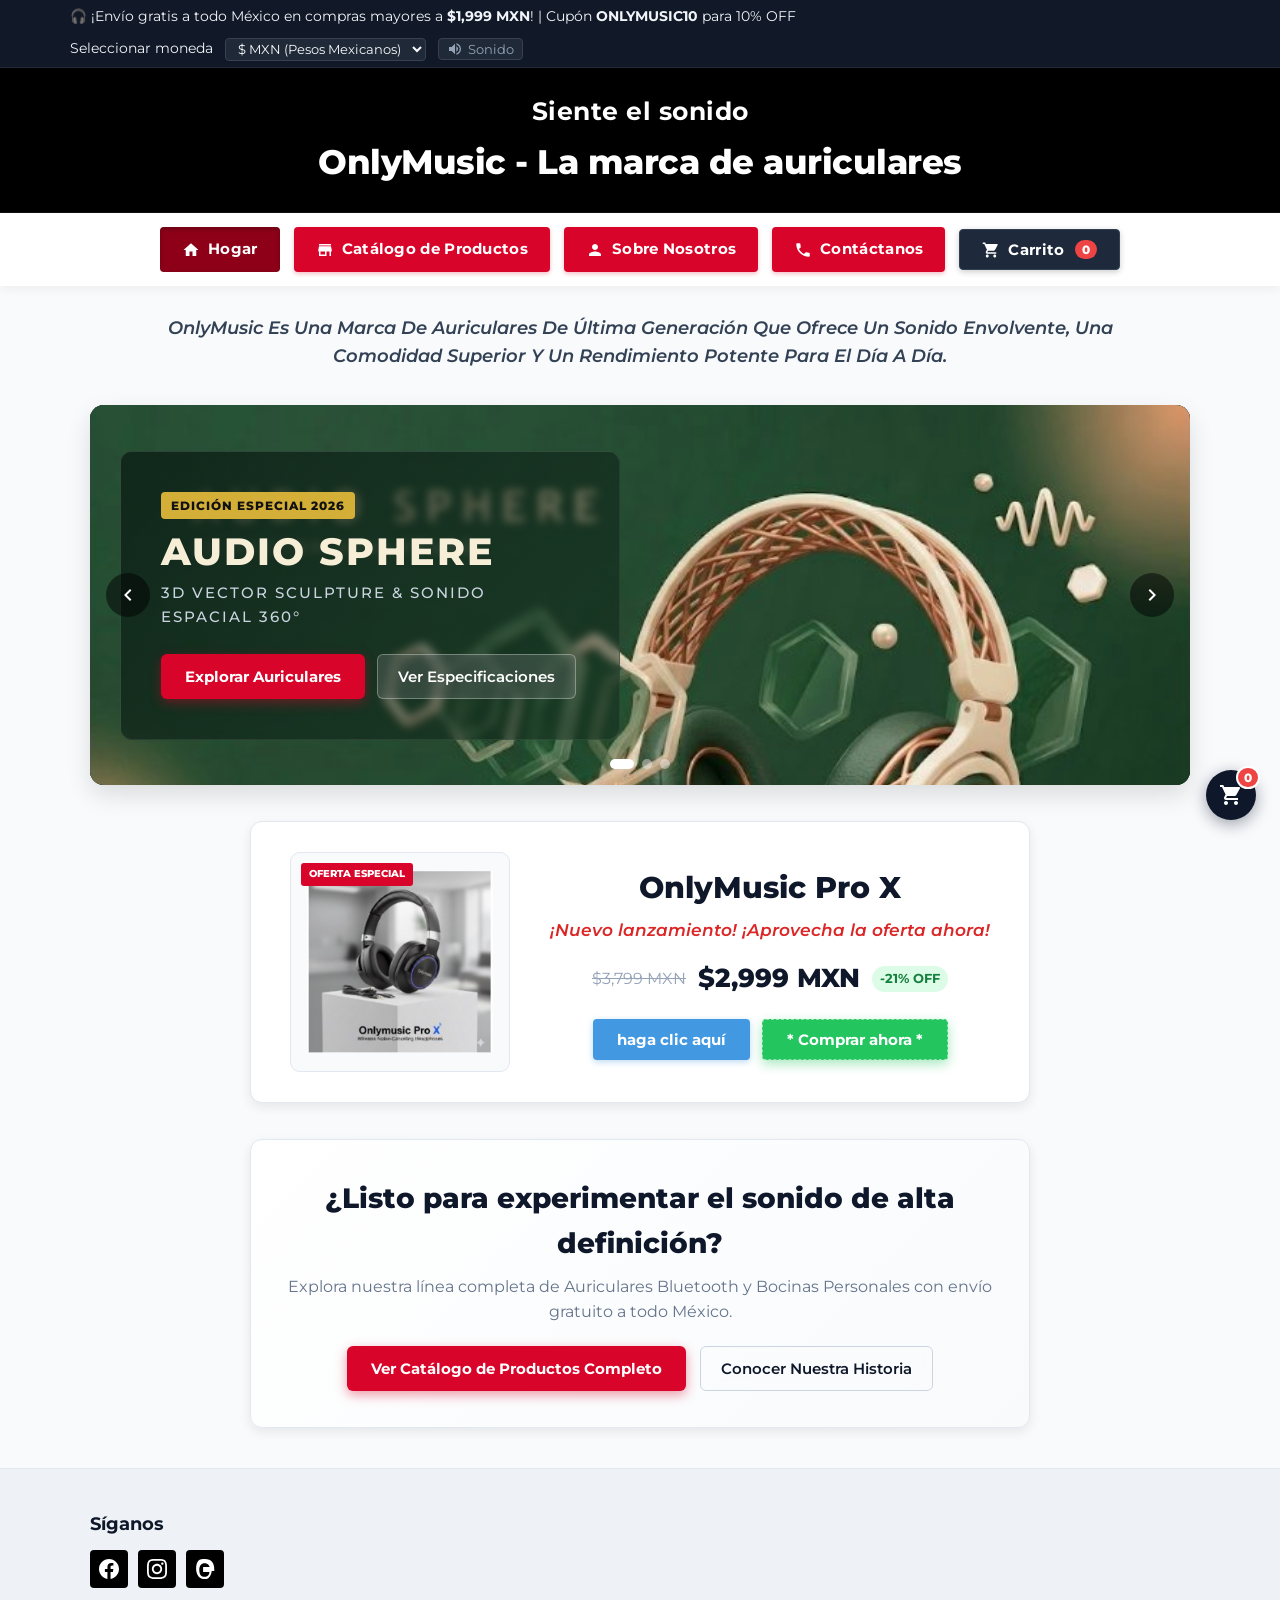
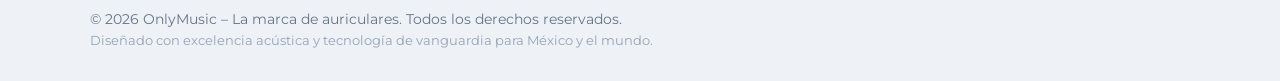
==== commit 85c67ea7: "Ajuste de navegacion a paginas independientes y renombramiento a Catalogo de Productos" ====
--- a/OnlyMusic_Tienda_Oficial.html
+++ b/OnlyMusic_Tienda_Oficial.html
@@ -265,6 +265,108 @@
 }
 
 /* ========================================================
+   SISTEMA DE PÁGINAS INDEPENDIENTES (MULTI-PAGE VIEWS)
+   ======================================================== */
+.page-view {
+  display: none;
+  opacity: 0;
+  transform: translateY(10px);
+  transition: opacity 0.35s ease, transform 0.35s ease;
+  min-height: 60vh;
+}
+
+.page-view.active {
+  display: block;
+  opacity: 1;
+  transform: translateY(0);
+}
+
+.page-banner-header {
+  background: linear-gradient(135deg, #090d16 0%, #1e293b 100%);
+  color: #ffffff;
+  padding: 38px 0 30px;
+  margin-bottom: 36px;
+  border-bottom: 3px solid var(--nav-red);
+}
+
+.breadcrumb {
+  font-size: 0.85rem;
+  color: #94a3b8;
+  margin-bottom: 10px;
+  display: flex;
+  align-items: center;
+  gap: 8px;
+}
+
+.breadcrumb a {
+  color: #93c5fd;
+  text-decoration: underline;
+  transition: color 0.2s;
+  cursor: pointer;
+}
+
+.breadcrumb a:hover {
+  color: #ffffff;
+}
+
+.breadcrumb span {
+  color: #f1f5f9;
+  font-weight: 600;
+}
+
+.page-banner-header .page-title {
+  font-size: 2.2rem;
+  font-weight: 800;
+  color: #ffffff;
+  margin-bottom: 8px;
+}
+
+.page-banner-header .page-subtitle {
+  font-size: 1rem;
+  color: #cbd5e1;
+  max-width: 720px;
+  line-height: 1.5;
+}
+
+/* Banner de acceso rápido al Catálogo en la página de Hogar */
+.home-catalog-cta {
+  background: linear-gradient(135deg, #ffffff 0%, #f8fafc 100%);
+  border-radius: var(--radius-card);
+  padding: 36px 30px;
+  text-align: center;
+  margin: 36px auto 0;
+  border: 1px solid var(--border-light);
+  box-shadow: var(--shadow-md);
+  max-width: 780px;
+  transition: var(--transition-smooth);
+}
+
+.home-catalog-cta:hover {
+  box-shadow: var(--shadow-lg);
+  transform: translateY(-2px);
+}
+
+.home-catalog-cta h3 {
+  font-size: 1.75rem;
+  font-weight: 800;
+  color: #0f172a;
+  margin-bottom: 8px;
+}
+
+.home-catalog-cta p {
+  font-size: 0.98rem;
+  color: #64748b;
+  margin-bottom: 22px;
+}
+
+.home-cta-buttons {
+  display: flex;
+  justify-content: center;
+  gap: 14px;
+  flex-wrap: wrap;
+}
+
+/* ========================================================
    SUBTÍTULO DE MARCA EN ITÁLICA (Exacto a la captura)
    ======================================================== */
 .brand-subtitle-section {
@@ -2338,7 +2440,7 @@
   <!-- Barra Superior de Anuncios y Moneda (MXN) -->
   <aside class="top-announcement-bar" aria-label="Aviso promocional">
     <div class="announcement-content">
-      <span>🎧 ¡Envío gratis a todo México en pedidos mayores a <strong class="shipping-threshold-text">$1,999 MXN</strong>! | Cupón <strong>ONLYMUSIC10</strong> para 10% OFF</span>
+      <span>🎧 ¡Envío gratis a todo México en compras mayores a <strong class="shipping-threshold-text">$1,999 MXN</strong>! | Cupón <strong>ONLYMUSIC10</strong> para 10% OFF</span>
       <div class="top-bar-controls">
         <label for="currency-selector" class="sr-only">Seleccionar moneda</label>
         <div class="currency-selector">
@@ -2358,22 +2460,22 @@
     </div>
   </aside>
 
-  <!-- Encabezado Original Recreado idéntico a las capturas -->
+  <!-- Encabezado Oficial OnlyMusic -->
   <header class="main-header" id="header">
     <div class="header-inner">
-      <div class="brand-container">
+      <div class="brand-container" onclick="navigateTo('hogar')" style="cursor: pointer;" title="Volver a la página inicial">
         <h2 class="brand-tagline">Siente el sonido</h2>
         <h1 class="brand-title">OnlyMusic - La marca de auriculares</h1>
       </div>
     </div>
   </header>
 
-  <!-- Barra de navegación con los botones rojos originales + Carrito -->
+  <!-- Barra de Navegación con Menús Independientes -->
   <nav class="sticky-nav" id="main-nav" aria-label="Navegación principal">
     <div class="nav-container">
       <ul class="nav-menu">
         <li>
-          <a href="#hogar" class="nav-pill active" data-target="hogar">
+          <a href="#hogar" class="nav-pill active" data-page="hogar" onclick="navigateTo('hogar', event)">
             <svg class="nav-icon" viewBox="0 0 24 24" width="18" height="18" fill="currentColor">
               <path d="M10 20v-6h4v6h5v-8h3L12 3 2 12h3v8z"/>
             </svg>
@@ -2381,15 +2483,16 @@
           </a>
         </li>
         <li>
-          <a href="#almacenar" class="nav-pill" data-target="almacenar">
+          <!-- Solicitud: Nombre cambiado a "Catálogo de Productos" -->
+          <a href="#catalogo" class="nav-pill" data-page="catalogo" onclick="navigateTo('catalogo', event)">
             <svg class="nav-icon" viewBox="0 0 24 24" width="18" height="18" fill="currentColor">
               <path d="M20 4H4v2h16V4zm1 10v-2l-1-5H4l-1 5v2h1v6h10v-6h4v6h2v-6h1zm-9 4H6v-4h6v4z"/>
             </svg>
-            <span>Almacenar</span>
+            <span>Catálogo de Productos</span>
           </a>
         </li>
         <li>
-          <a href="#sobre-nosotros" class="nav-pill" data-target="sobre-nosotros">
+          <a href="#sobre-nosotros" class="nav-pill" data-page="sobre-nosotros" onclick="navigateTo('sobre-nosotros', event)">
             <svg class="nav-icon" viewBox="0 0 24 24" width="18" height="18" fill="currentColor">
               <path d="M12 12c2.21 0 4-1.79 4-4s-1.79-4-4-4-4 1.79-4 4 1.79 4 4 4zm0 2c-2.67 0-8 1.34-8 4v2h16v-2c0-2.66-5.33-4-8-4z"/>
             </svg>
@@ -2397,7 +2500,7 @@
           </a>
         </li>
         <li>
-          <a href="#contactanos" class="nav-pill" data-target="contactanos">
+          <a href="#contactanos" class="nav-pill" data-page="contactanos" onclick="navigateTo('contactanos', event)">
             <svg class="nav-icon" viewBox="0 0 24 24" width="18" height="18" fill="currentColor">
               <path d="M6.62 10.79c1.44 2.83 3.76 5.14 6.59 6.59l2.2-2.2c.27-.27.67-.36 1.02-.24 1.12.37 2.33.57 3.57.57.55 0 1 .45 1 1V20c0 .55-.45 1-1 1-9.39 0-17-7.61-17-17 0-.55.45-1 1-1h3.5c.55 0 1 .45 1 1 0 1.25.2 2.45.57 3.57.11.35.03.74-.25 1.02l-2.2 2.2z"/>
             </svg>
@@ -2417,7 +2520,7 @@
     </div>
   </nav>
 
-  <!-- Subtítulo de marca en itálica (Capturas 1 y 3) -->
+  <!-- Subtítulo de marca en itálica (Original) -->
   <section class="brand-subtitle-section">
     <div class="container">
       <p class="brand-italic-banner">
@@ -2426,350 +2529,421 @@
     </div>
   </section>
 
-  <!-- SECCIÓN HOGAR: Slider Hero y Módulo de Lanzamiento -->
-  <main>
-    <section id="hogar" class="page-section hero-section">
-      <div class="container">
-        
-        <!-- Carrusel Hero: Audio Sphere & Pro X -->
-        <div class="carousel-wrapper">
-          <div class="carousel-track" id="hero-carousel">
-            
-            <!-- Slide 1: Audio Sphere (de la captura original) -->
-            <div class="carousel-slide active" data-slide="0">
-              <div class="hero-card audio-sphere-card">
-                <div class="audio-sphere-bg">
-                  <img src="[data-uri]